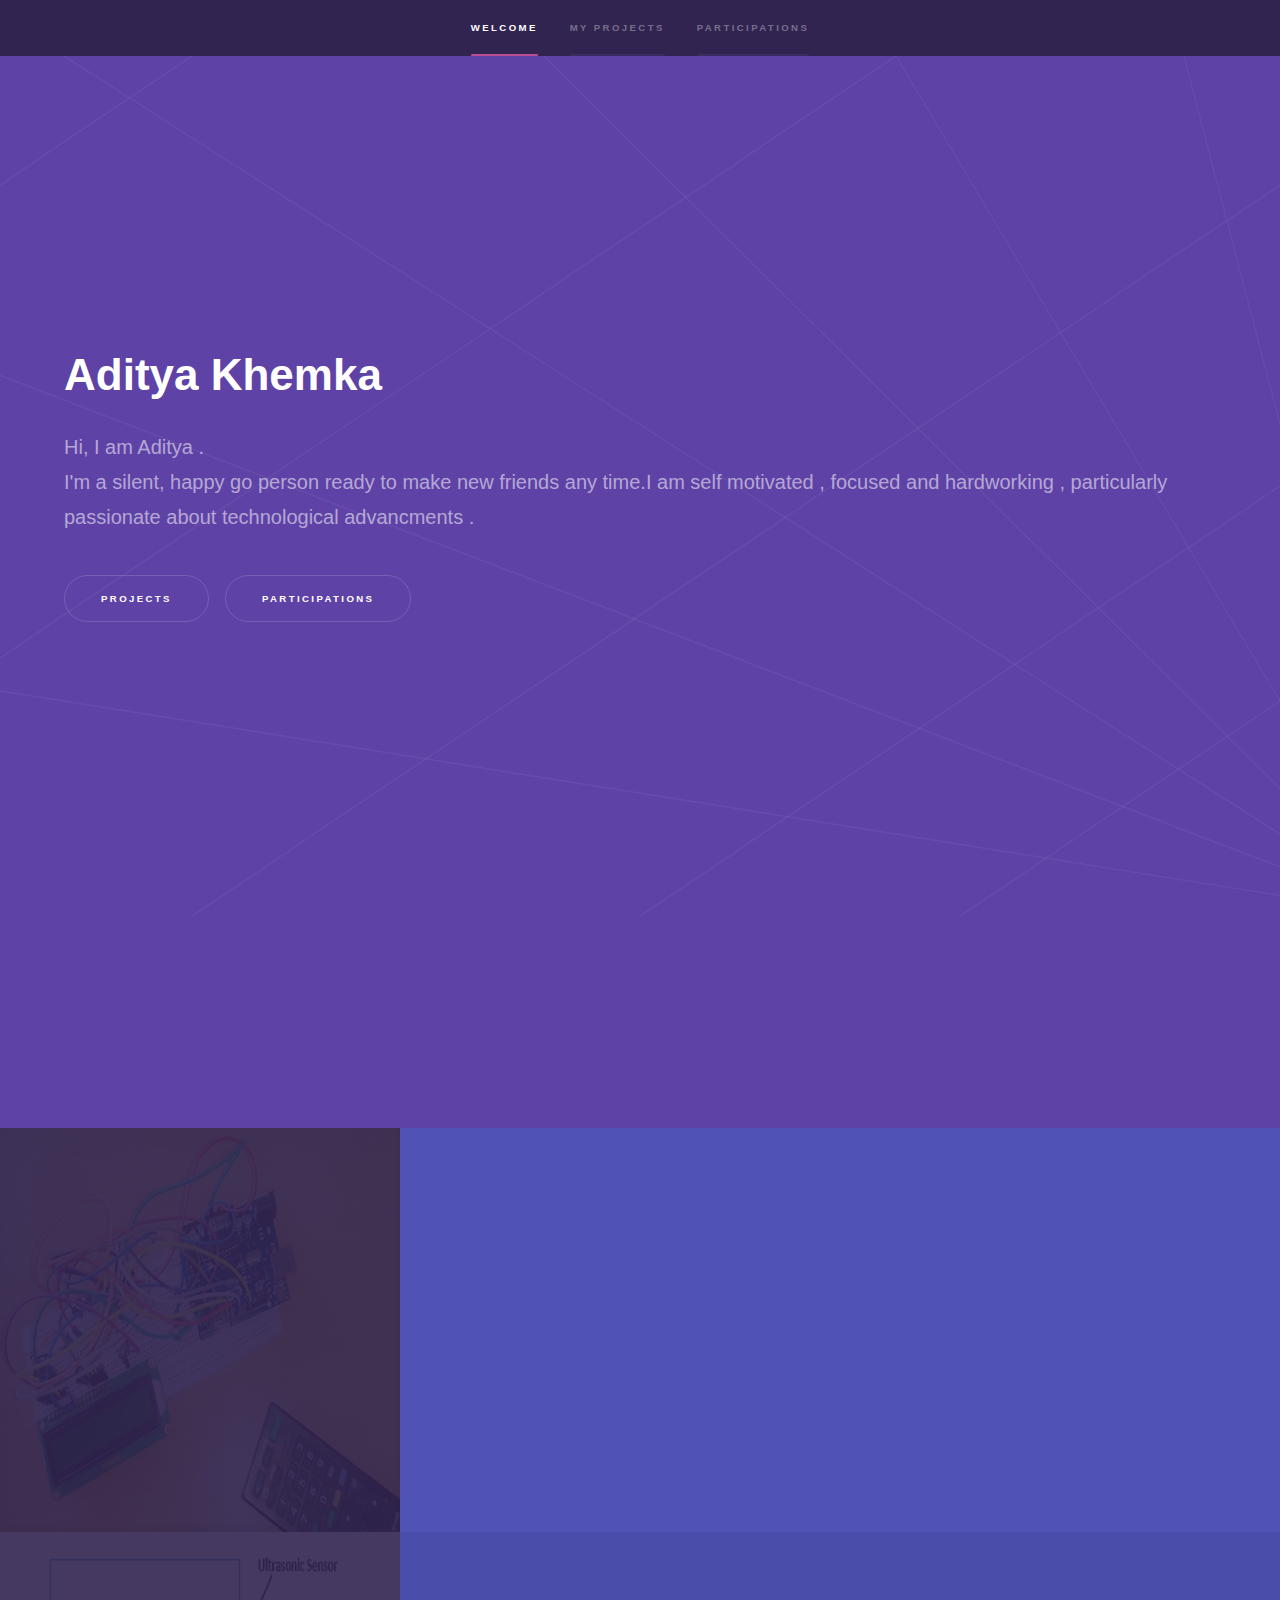
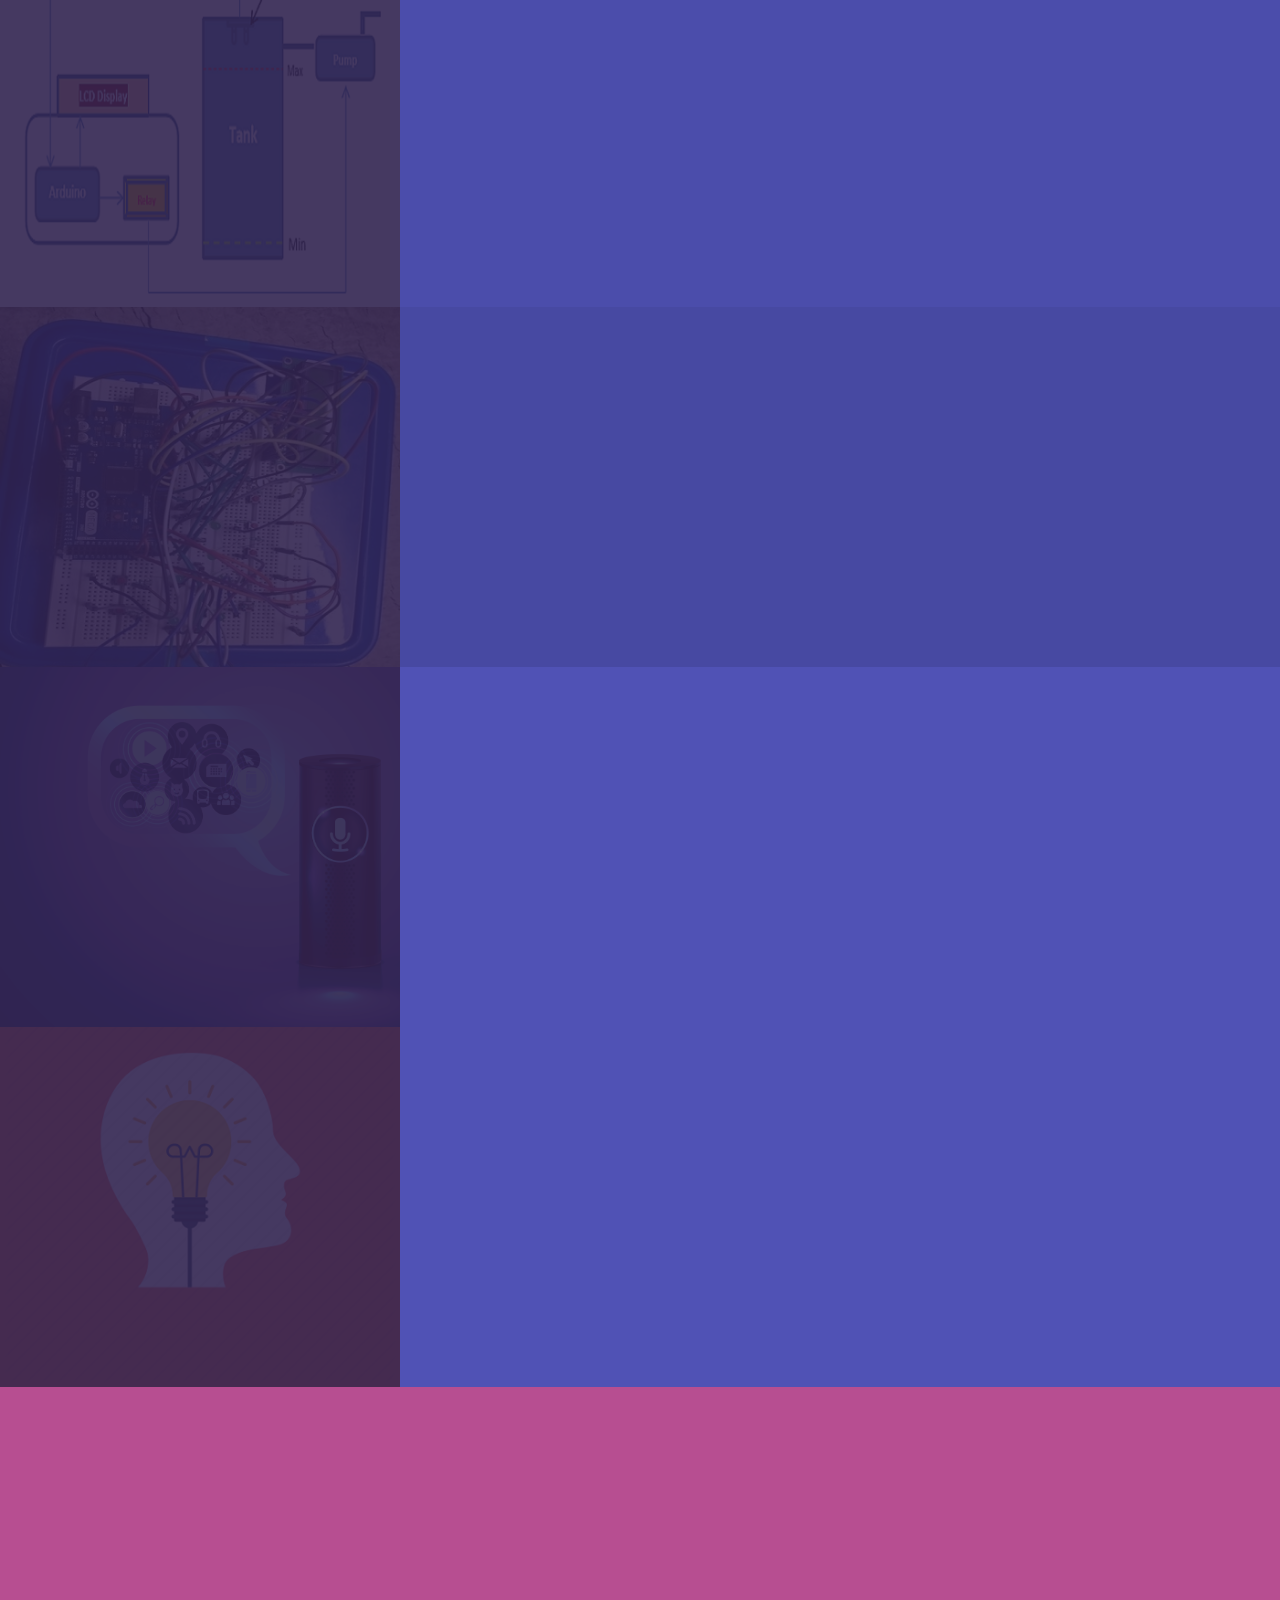
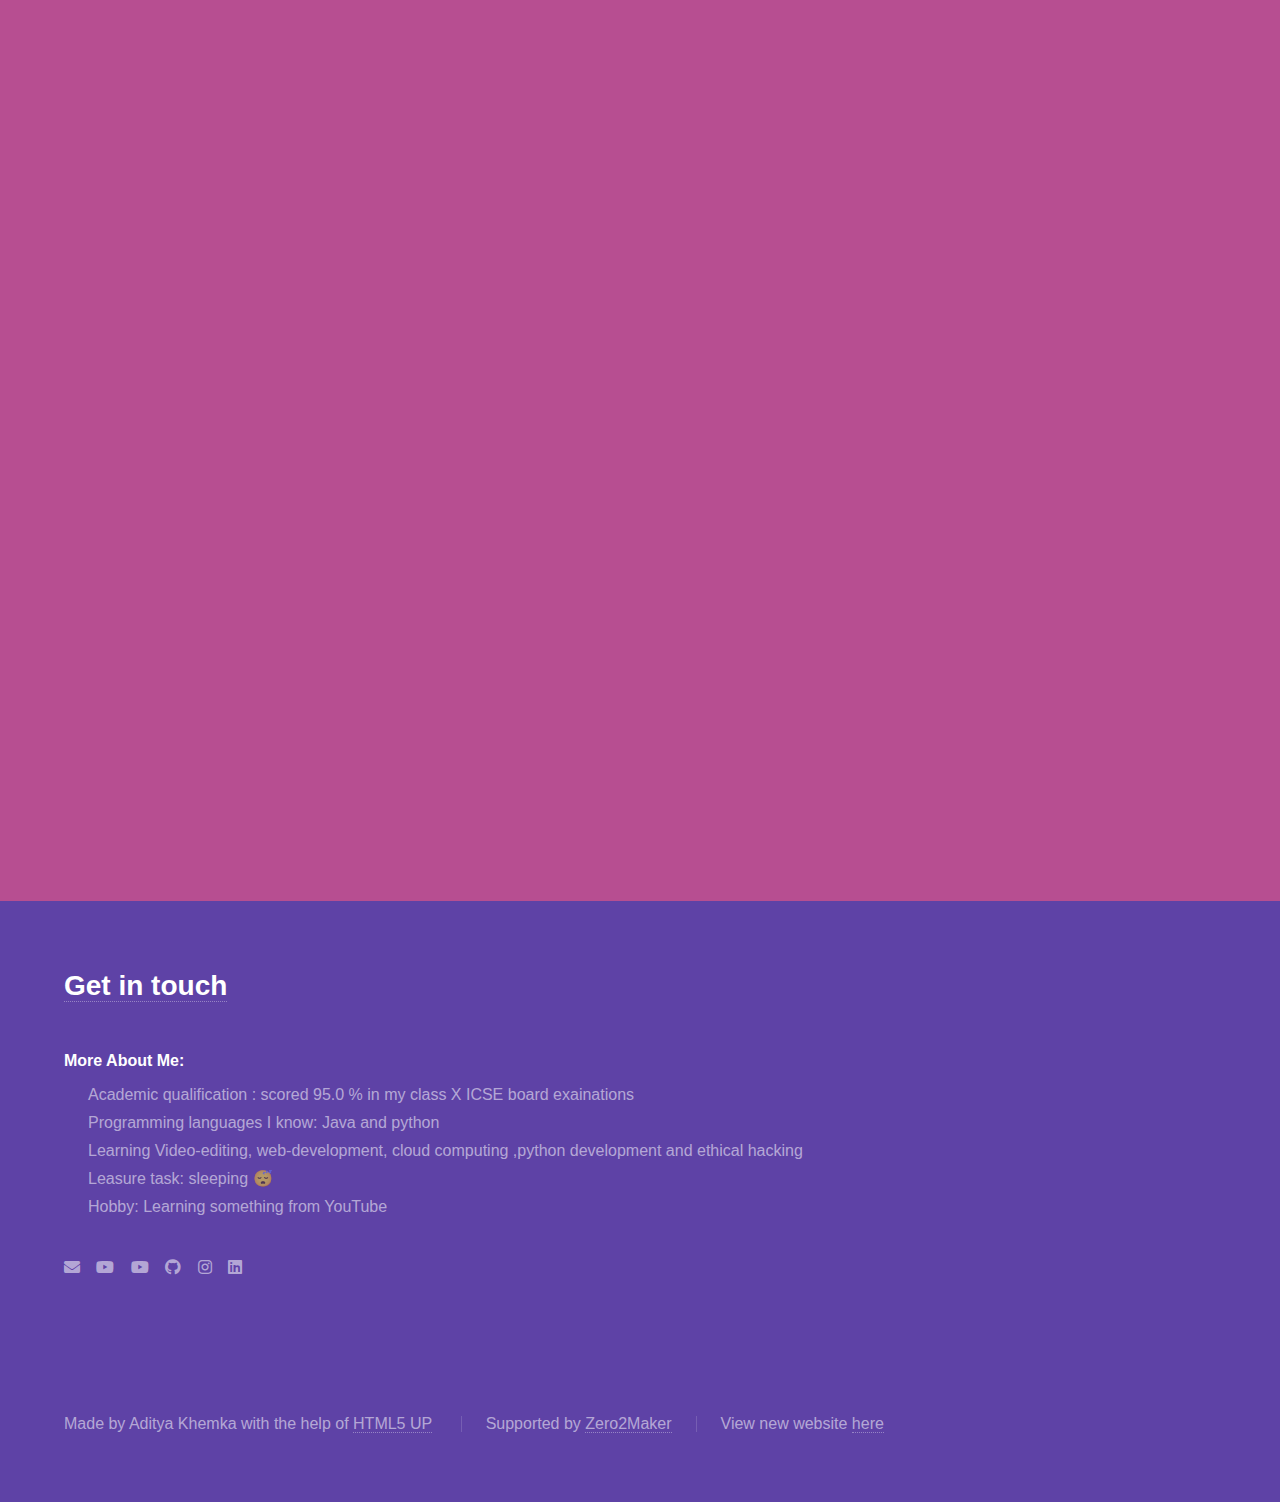
==== index.html @ 5fa05165 "New Website (1/2)" ====
<!DOCTYPE html>
<html lang=en>
	<head>
		<title>Aditya Khemka</title>
		<meta charset="utf-8" />
		<meta name="viewport" content="width=device-width, initial-scale=1, user-scalable=no" />
		<link rel="stylesheet" href="assets/css/main.css" />
		<noscript><link rel="stylesheet" href="assets/css/noscript.css" /></noscript>
		
		<!-- Google Tag Manager -->
		<script>(function(w,d,s,l,i){w[l]=w[l]||[];w[l].push({'gtm.start':
			new Date().getTime(),event:'gtm.js'});var f=d.getElementsByTagName(s)[0],
			j=d.createElement(s),dl=l!='dataLayer'?'&l='+l:'';j.async=true;j.src=
			'https://www.googletagmanager.com/gtm.js?id='+i+dl;f.parentNode.insertBefore(j,f);
			})(window,document,'script','dataLayer','GTM-5WZL958');</script>
			<!-- End Google Tag Manager -->		
	
			<meta name="keywords" content="HTML, CSS, JavaScript, Aditya, Aditya Khemka, Khemka, D.B.M.S. Englishn School, Answering Door Bell, Water overflow detector, Electronic voting machine, DBMS, dbms english school, jamshedpur, projects, arduino,Keyword,vi deo,doors,water tank,water pump,detectors,new top,all in one,water can,arduino project,project iot,motor pump,learning java,electronic projects,electronic machine,bell door,evm machine,boot camps,github projects,water tank alarm,smart water,voting machine,1 more,à¤ªà¥à¤°à¥‹à¤œà¥‡à¤•à¥à¤Ÿà¤°,and online,how make water pump,water alarm,water sensor,electronic voting machine,over head tank,machine water pump,over head water tank,Ù‹Ø§,water overflow alarm,water can pump,national olympiad,maths competition,water detector,ios phone,learn java programming,learn video editing,school competition,competition for students,best water tank,inter school competition,learn programming languages,my school drawing competition,e voting,can water,online competition for students,e voting card,science competitions,current topics for drawing competition,best water,international competitions,water alarm project,water overflow,topics for drawing competition for primary students,water tank alarm price,water pump project,arduino best projects,election machine,water detector sensor,pump for water tank,school students projects,different competitions for school students,water level alarm,water level indicator with alarm,electronic voting,water tank overflow,can of water,competitions for college students,school competitions list,iot best projects,water tank full alarm,water tank alarm system,water detector machine,competitions for school students,online competitions for school students,electronic voting machine project,school competition ideas,drawing competition topics for college students,learn editing,making a water pump,election voting machine,competitions near me,project programming,college competitions,water alarm system,water tank bell,topics for drawing competition in school,under water pump,door making,competitions for middle school students,list of competitions for college students,water tank overflow wireless alarm,detector device,water alarm price,water pump for water can,learn java language,how to make water tank,competition in education,buy a water tank,global competitions for students,free competition,list of competitions for school students,tank overflow,hobby projects,study java,arduino cool projects,national water tank,list of competitions for primary classes,which water tank is best,primary school competition ideas,water indicator alarm,contest for students,Ù‹Ù‰,upcoming competitions,project prototype,arduino for windows 10,water tank alarm bell,water tank machine,about water pump,school level competitions,overflow piping,water tank installations,competitions in delhi,water sensor alarm,overflow tank,flood alarm,electronic voting system,inter school competition ideas,smart water pump,electronic voting machine video,which water pump is best,b school competitions,water to go,smart water tank,competitions for high school students,competition to win money,water leak detector sensor,tank of water,drawing competition for college students,inter school competition events,innovation in schools,water tank project,science competitions for college students,technical competitions for engineering students,technology competitions,essay writing competition for college students,tech competitions,tank overflow valve,pump water pump,java learning projects,competition 2016,international competitions for high school students,smart tank,wireless water alarm,little water pump,under the door,international competitions for school students,online science competitions,a water tank,iot water,electronic ballot,school contests,school level projects,water device,smart geyser price,water pump under water,smart water monitoring system,flood alarm system,drawing competition topics for school students,low water level alarm,science competitions for high school students,high school competitions,water tank level alarm,cash prize competitions for students,water pump alarm,smart water flow meter,essay competitions for college students,upcoming competitions for students,electronic voting machine working,science competitions for elementary students,water level alarm project,water tank overflow problems,video editing competition,international competitions for college students,international competition for students,water sensor for water tank,water leak alarm,smart water sensor,water pump for water tank,another a,water detector alarm,writing contests for middle school students,coolant overflow,smart water monitor,water level alarm sensor,Ð´Ð²ÐµÑ€Ñ‹,water level alarm system,vote counting machine,overflow coolant tank,water tank overflow cut off,a water pump,radiator water tank,à¤¨à¥à¤¦à¥à¤¤à¥à¤µ,coolant overflow reservoir,water pump manually operated,water tank low level alarm,smart detector,engineering competitions for college students,school art competition,digital voting system,high school science competitions,primary school competitions,pump device,simple water alarm,any competition for school students,electronic election,the arduino,competitions for students in bangalore,voting machine manufacturers,wireless water level alarm,online competitions for high school students,competitions to win a phone,what is electronic voting,radiator overflow tank,Ð½Ð°ÑÐ¾Ñ Ð´Ð»Ñ Ð²Ð¾Ð´Ñ‹,high water alarm,watchdog water alarm,basement water alarm,kapi zili,water heater alarm,water alarm wifi,sump pump alarms,smart water detector,leak alarm,writing contests for high school students,radiator reserve tank,honeywell water leak alarm,moisture sensor alarm,wireless water leak detector,the watchdog water alarm,smart water alarm,essay contests for high school students,hot water heater alarm,honeywell water alarm,poetry contests for high school students,basement water sensor,water heater leak alarm,radiator overflow,water alert sensor,first alert water alarm,watchdog alarm,basement flood alarm,iot water sensor,overflow cap,water heater overflow,sump pump high water alarm,photography contests for high school students,water tank overflow alarm device,water bug alarm,high school writing contests,water overflow alarm system,writing contests for middle school students 2016,radiator overflow cap,sump pump water alarm,radiator overflow tank cap,coolant overflow tank cap,wireless sump pump alarm,antifreeze overflow tank,will iot,high water level alarm,overflow bottle for radiator,water leak sensor alarm,competitions for students 2016,low water alarm,wireless water detector,battery operated water alarm,middle school writing contests,overflow pump,high school essay contests,cellular water alarm,basement water detector,contests for high school students,pressurized coolant reservoir,hot water tank overflow,high school art competitions,level alarm,basement watchdog alarm,electronic voting machine manufacturers,basement water alarm wifi,yoyo tanks,all in one 17,water tank overflow alarm system,moisture detector alarm,science competitions for middle school students,water leak alarm system,water alarm water leak sensor,coolant overflow cap,water alert system,sump pump water sensor,radiator overflow reservoir,may in the,making your will,voting machine companies,water flood alarm,sump pump water level alarm,online competitions for students 2016,water sensor alarm wireless,competitions for primary school children,hot water tank alarm,low water alarm sensor,tankworld tanks,essay competitions for high school students,be water pump,enter contests to win money,smart moisture sensor,radiator coolant overflow tank,middle school contests,school competitions 2016,arduino water detector,smart water by the gallon,water sensors alarm for basements,early childhood education schools near me,creative writing contests for high school students,water detector switch,leak alarm system,best water alarm,early childhood schools,water leak alarm wireless,flood alarm wifi,high school contests,competitions in chennai 2016,water tank full alarm system,overflow sump,now competitions,water tank level indicator with alarm,bilge water alarm,overflow reservoir tank,water heater sensor alarm,the water pump,writing competitions for middle school students,voting machines 2016,watchdog water detector,car radiator overflow tank,honeywell water sensor alarm,water flood alarm detector,electronic polling devices,computerized voting system,all on in one,scholarship competitions for high school students,best water leak alarm,scholarship contests for high school students,photography competitions for high school students,sump water alarm,inter school competition 2016,voting electronically,science competitions for middle school,competitions for kids in school,smart water machine,water alarm for water heater,bushmans tank,small coolant overflow tank,antifreeze overflow,voting device,new all in one,contests for middle school students,wireless water alarms for basements,water level indicator and alarm system,car overflow tank,water watchdog,creative writing competitions for high school students,water pump can,high water alarm system,battery operated water leak detector,high school essay competitions,middle school competitions,small all in one,hot water alarm,list of inter school competitions,buy water level indicator with alarm,electronic voting devices,international writing competitions for high school students,competition in chennai 2016,science contests for high school students,hot water overflow,in water pump,electronic balloting system,pressurized radiator overflow tank,boiling water pump,wireless water alarm system,australian writing competitions for high school students,creative writing contests for middle school students,essay writing contests for high school students,engineering competitions for high school students,water overflow sensor alarm,water activated alarm,where can i get water,watchdog water sensor,Ø«Ø«Ø«ÙŠ,engine coolant overflow tank,high school art contest,sequoia voting systems,detector water,web developer schools near me,boon a part,bell answering machine,stem competitions for high school students,water sensor alarm project,enter competitions online for free,on apart,coolant reservoir overflow hose,stem competitions for middle school students,art competition ideas for schools,best competitions to win money,business competitions for high school students,battery powered water alarm,academic competitions for elementary students,engine coolant overflow,various competitions for school students,radiator water container,middle school essay contest,header tank overflow,fashion design competition for high school students,radiator reserve,which states use electronic voting machines,voters counting machine,essay writing competitions for high school students,flood water alarm,water pump water,smartwater wireless tank level system,coolant overflow reservoir cap,water sensor and alarm,electronic voting booth,primary school art competitions,water level sensor alarm system,fun competitions for high school students,water pump in water,vidÃ©o Ã©ditor,fashion design contest for high school students,drain pan alarm,electronic polling system,science competitions for primary schools,international essay writing competitions for high school students,art competitions for high school students 2016,writing contests for high school students 2016,essay contests for high school students 2016,hot water heater leak alarm,essay writing competition 2016 for college students,basement watchdog water alarm,technical competitions for engineering students 2016,magazine competitions 2016,all in one opinie,high school art competitions 2016,sump pump alert,international competitions for high school students 2016,basement flood sensor,essay contests for middle school students,wireless water detector alarm,contests for middle school students 2016,poetry contests for high school students 2016,high school essay contests 2016,competition to win a house 2016,writing contests for middle school students 2017,primary school competitions 2016,basement watchdog water sensor and alarm,school art competitions 2016,poetry contests for middle school students 2016,hot water heater alarm system,wet basement alarm,contests for high school students 2016,basement moisture alarm,essay contests for middle school students 2016,inter school swimming competition 2016,competitions for high school students 2016,competitions for schools to enter,water heater drain pan alarm,enter money competitions,basement flood detector,cistern water level alarm,international competitions for students 2016,writing contests for high school students 2017,essay competitions for college students 2016,where can i get a bell,art competitions for high school students 2017,competitions for college students 2016,primary school art competitions 2016,first alert wa100 water alarm,high school contests 2016,art competitions for schools 2017,writing contests 2016 middle school,machine a th,boat water alarm,high school competitions 2016,hot water tank leak alarm,writing competitions for middle school students 2016,writing contest for high school students 2016,home flood alarm,watchdog leak detector ,Delhi , New Delhi , Kolkata , innovation , gadgets , awards , Ideate for India , IFI , MTFIG , MTFIG finalists , Make tomorow for innovation generation ">
			<meta name="description" content="Portfolio website for Aditya Khemka (DBMS English School , Jamshedpur)">
			<meta name="author" content="Aditya Khemka">
			<meta name="google-site-verification" content="fOUJAi31Ok0fhrPuRI3lgLGNwlaPP18wHt6YbJBAaRs" />
	
			<!-- Global site tag (gtag.js) - Google Analytics -->
			<script async src="https://www.googletagmanager.com/gtag/js?id=UA-169061696-2"></script>
			<script>
				window.dataLayer = window.dataLayer || [];
				function gtag(){dataLayer.push(arguments);}
				gtag('js', new Date());
	
				gtag('config', 'UA-169061696-2');
			</script>
			<script data-ad-client="ca-pub-7127955570935637" async src="https://pagead2.googlesyndication.com/pagead/js/adsbygoogle.js"></script>
	
	</head>
	<body class="is-preload">

		<!-- Sidebar -->
			<section id="sidebar">
				<div class="inner">
					<nav>
						<ul>
							<li><a href="#intro">Welcome</a></li>
							<li><a href="#four">My projects</a></li>
							<li><a href="#two">Participations </a></li>						
						</ul>
					</nav>
				</div>
			</section>

		<!-- Wrapper -->
			<div id="wrapper">

				<!-- Intro -->
					<section id="intro" class="wrapper style1 fullscreen fade-up">
						<div class="inner">
							<h1>Aditya Khemka</h1>
							<p>
								Hi, I am Aditya . 
								<br>
								I'm a silent, happy go person ready to make new friends any time.I am self motivated , focused and hardworking , particularly passionate about technological advancments .  
							</p>
							<ul class="actions">
								<li><a href="#four" class="button scrolly">Projects</a></li>
								<br><br><p>  </p>
								<li><a href="#two" class="button scrolly">Participations</a></li>
							</ul>
						</div>
					</section>

					<!-- One -->
					<section id="four" class="wrapper style1 fade-up">
						<div class="inner">
							<h2>Some of my interesting projects</h2>
							<p>Listed below are some of my interesting projects. All of them aim to solve some problem in our society and are at a 'proof of concept' or protype level. </p>	
						</div>
					</section>
					<section id="one" class="wrapper style2 spotlights">
						<section>
							<a href="astral\ADB.html" class="image"><img src="images/ADB.jpg" alt="" data-position="center center" /></a>
							<div class="content">
								<div class="inner">
									<h2>Answering Door Bell</h2>
									<p>One of my best projects, the Answering Door Bell was initiated by the chairperson of our school. Though first prototype was made by our ATL incharge, Mr. Hirak Biswas, I am taking the project further. This simple device displays a message to the guest on your behalf if you are busy at that moment.
									This project was showcased at the Make Tomorrow For Innovation Generation (MTFIG) National Showcase, New Delhi (2018)  </p>
									<ul class="actions">
										<li><a href="astral\ADB.html" class="button">Learn more</a></li>
									</ul>
								</div>
							</div>
						</section>
						<section>
							<a href="astral\WOD.html" class="image"><img src="images/WOD.png" alt="" data-position="top center" /></a>
							<div class="content">
								<div class="inner">
									<h2>Water Overflow Detector / Smart Water Tank</h2>
									<p>This was my one of very first project made with an arduino and solves a very common problem of our society- shortage of water. The device can be installed on any overhead tank and then you don't have to manually operate the water pump. The device will do it for you, withou even a drop of water being wasted.</p>
									<ul class="actions">
										<li><a href="astral\WOD.html" class="button">Learn more</a></li>
									</ul>
								</div>
							</div>
						</section>
						<section>
							<a href="astral\EVM.html" class="image"><img src="images/EVM.jpg" alt="" data-position="25% 25%" /></a>
							<div class="content">
								<div class="inner">
									<h2>Electronic Voting Machine</h2>
									<p>This was just an hobby project completed on 19 May 2019 (the last voting day of the 17<sup>th</sup> Lok Sabha Elections), as a small honour to the most crucial aspect of the world's largest democracy.</p>
									<ul class="actions">
										<li><a href="astral\EVM.html" class="button">Learn more</a></li>
									</ul>
								</div>
							</div>
						</section>


						<section>
							<a href="astral\andro.html" class="image"><img src="images/andro.png" alt="" data-position="25% 25%" /></a>
							<div class="content">
								<div class="inner">
									<h2>Virtual Assistant</h2>
									<p>AI Enabled Voice and Text based ‘Andro’ is a smart virtual assistant built to perform daily tasks on a machine more easily. It is built keeping in mind the usage by less techy people.</p>
									<ul class="actions">
										<li><a href="astral\andro.html" class="button">Learn more</a></li>
									</ul>
								</div>
							</div>
						</section>


						<section>
							<a href="others.html" class="image"><img src="images/others.png" alt="" data-position="bottom center" /></a>
							<div class="content">
								<div class="inner">
									<h2>Some Other Projects</h2>
									<p>Check out some of my other intersting projects.</p>
									<ul class="actions">
										<li><a href="others.html" class="button">Learn more</a></li>
									</ul>
								</div>
							</div>
						</section>
					</section>
					<!-- Two -->
					<section id="two" class="wrapper style3 fade-up">
						<div class="inner">
							<h2>Some of my Participations</h2>
							<p>I had an opportunity to participate in various district ,state and national level competitions as well as a few bootcamps . Some of them are listed below</p>
							<div class="features">
								<section>
									<span class="icon solid major fa-gem"></span>
									<h3>Make Tomorrow For Innovation Generation</h3>
								<p>Make Tomorrow For Innovation Generation (MTFIG) was the most prestigious competition I've ever attended. It was a three day workshop-cum-showcase held at New Delhi where top 50 participants from all over India competed to win a chance to participate in Maker Faire, San Mateo, USA.</p>	
								</section>
								<section>
									<span class="icon solid major fa-gem"></span>
									<h3>Ideate for India</h3>
									<p>Ideate For India (IFI) was another such challenge organisied by the Department of Information and Technology in collaboration with Intel. I had a chance to participate in its workshop held at Kolkata and was one of the ten represenatatives from Jharkhand.  </p>
								</section>
								<section>
									<span class="icon solid major fa-gem"></span>
									<h3>National Creativity Olympiad</h3>
								<p>I have participated in the National Creativity Olympiad twice (2017 and 2018). In 2017 our school was decleared the overall runner-up, leaving behind more than twenty other participating schools.</p>	
								</section>
								<section>
									<span class="icon solid major fa-gem"></span>
									<h3>Vackathon</h3>
									<p>Vackathon was organised by Isreal's ministry of Education and hosted 100 students  each from India , Isreal and China . The organisers had made teams of 7-10 students and our team - 3 Indians and 4 Isralis - stood third leaving 30 teams behind  </p>
								</section>
								<section>
									<span class="icon solid major fa-gem"></span>
									<h3>ATAL innovation Mission (AIM)</h3>
								<p>Atla Innovation Mission is a prestigious all India competition organised y the NII aayog every year. In the 2020-21 session , I was one of the top 300 finalists and had a chance to attend the student entrupeurship programme organised in colllaboration with Adobe</p>	
								</section>
								<section>
									<span class="icon solid major fa-gem"></span>
									<h3>Others</h3>
									<p>I have also participated in some other state level and online competitions and hackathons such as IIT Guwhati's robozest , Steel City Hacks and many interschool fests such as Leozara by Rajendra Vidhyalaya and Azionare by Loyola School </p>
								</section>
							</div>
						</div>
					</section>
				
				<!-- Three -->
					<section id="three" class="wrapper style1 fade-up" height 200px;>
						<div class="inner">
							<h2><a href="ID card\index.html"> Get in touch</a></h2>
							<footer><br>
								<h4>More About Me:</h4>
								<ul style="list-style-type:none;">
								<li>Academic qualification : scored 95.0 % in my class X ICSE board exainations &nbsp;</li>
								<li>Programming languages I know: Java and python &nbsp;</li>
								<li>Learning Video-editing, web-development, cloud computing ,python development and ethical hacking &nbsp;</li>
								<li>Leasure task: sleeping <span>&#128564;</span> &nbsp;</li>
								<li>Hobby: Learning something from YouTube &nbsp;</li>
							</ul>
								<ul class="icons">
									<!-- <li><a href="#" class="fas fa-download"></a></li> -->
									<!-- <li><a href="#" class="fas fa-cloud-download-alt"></a></li> -->
								<li><a href="mailto:khemkaaditya48@gmail.com" target=_blank class="icon solid fa-envelope"><span class="label">Email</span></a></li>								
								<li><a href="https://www.youtube.com/channel/UCX5pbXWobBD_aVyIDvFutRg" target=_blank  class="icon brands fa-youtube"><span class="label">YouTube</span></a></li>
								<li><a href="https://www.youtube.com/channel/UCmuoIHiqjK3WCV0EoPY7lWA" target=_blank  class="icon brands fa-youtube"><span class="label">YouTube</span></a></li>
								<li><a href="https://github.com/Aditya-Khemka/"  target=_blank class="icon brands fa-github"><span class="label">Github</span></a></li>
								<li><a href="https://www.instagram.com/adityakhemka_0905/"  target=_blank class="icon brands fa-instagram"><span class="label">Instagram</span></a></li>
								<li><a href="https://in.linkedin.com/in/adityakhemka0905"  target=_blank class="icon brands fa-linkedin"><span class="label">linkedin</span></a></li>
								</ul>
						</div>
						<div class="inner">
							<ul class="menu">
								<li>Made by Aditya Khemka with the help of <a href="http://html5up.net" target="_blank">HTML5 UP</a></li> <li>Supported by <a href="http://techtop.org/zero2maker-boot-camp-on-web-development/" target="_blank" >Zero2Maker</a></li><li>View new website <a href="http://aditya-khemka.github.io" target="_blank" >here</a></li>
							</ul>
						</div>
					</section>
				</footer>
			</div>



		<!-- Scripts -->
			<script src="assets/js/jquery.min.js"></script>
			<script src="assets/js/jquery.scrollex.min.js"></script>
			<script src="assets/js/jquery.scrolly.min.js"></script>
			<script src="assets/js/browser.min.js"></script>
			<script src="assets/js/breakpoints.min.js"></script>
			<script src="assets/js/util.js"></script>
			<script src="assets/js/main.js"></script>

			<!-- Google Tag Manager (noscript) -->
			<noscript><iframe src="https://www.googletagmanager.com/ns.html?id=GTM-5WZL958"
				height="0" width="0" style="display:none;visibility:hidden"></iframe></noscript>
				<!-- End Google Tag Manager (noscript) -->	
	</body>
</html>
---- assets/css/main.css ----
@import url(fontawesome-all.min.css);

/*
	Hyperspace by HTML5 UP
	html5up.net | @ajlkn
	Free for personal and commercial use under the CCA 3.0 license (html5up.net/license)
*/

html, body, div, span, applet, object,
iframe, h1, h2, h3, h4, h5, h6, p, blockquote,
pre, a, abbr, acronym, address, big, cite,
code, del, dfn, em, img, ins, kbd, q, s, samp,
small, strike, strong, sub, sup, tt, var, b,
u, i, center, dl, dt, dd, ol, ul, li, fieldset,
form, label, legend, table, caption, tbody,
tfoot, thead, tr, th, td, article, aside,
canvas, details, embed, figure, figcaption,
footer, header, hgroup, menu, nav, output, ruby,
section, summary, time, mark, audio, video {
	margin: 0;
	padding: 0;
	border: 0;
	font-size: 100%;
	font: inherit;
	vertical-align: baseline;}

article, aside, details, figcaption, figure,
footer, header, hgroup, menu, nav, section {
	display: block;}

body {
	line-height: 1;
}

ol, ul {
	list-style: none;
}

blockquote, q {
	quotes: none;
}

	blockquote:before, blockquote:after, q:before, q:after {
		content: '';
		content: none;
	}

table {
	border-collapse: collapse;
	border-spacing: 0;
}

body {
	-webkit-text-size-adjust: none;
}

mark {
	background-color: transparent;
	color: inherit;
}

input::-moz-focus-inner {
	border: 0;
	padding: 0;
}

input, select, textarea {
	-moz-appearance: none;
	-webkit-appearance: none;
	-ms-appearance: none;
	appearance: none;
}

/* Basic */

	@-ms-viewport {
		width: device-width;
	}

	body {
		-ms-overflow-style: scrollbar;
	}

	@media screen and (max-width: 480px) {

		html, body {
			min-width: 320px;
		}

	}

	html {
		box-sizing: border-box;
	}

	*, *:before, *:after {
		box-sizing: inherit;
	}

	body {
		background: #312450;
	}

		body.is-preload *, body.is-preload *:before, body.is-preload *:after {
			-moz-animation: none !important;
			-webkit-animation: none !important;
			-ms-animation: none !important;
			animation: none !important;
			-moz-transition: none !important;
			-webkit-transition: none !important;
			-ms-transition: none !important;
			transition: none !important;
		}

/* Type */

	body, input, select, textarea {
		color: rgba(255, 255, 255, 0.55);
		font-family: Arial, Helvetica, sans-serif;
		font-size: 16.5pt;
		font-weight: normal;
		line-height: 1.75;
	}

		@media screen and (max-width: 1680px) {

			body, input, select, textarea {
				font-size: 13pt;
			}

		}

		@media screen and (max-width: 1280px) {

			body, input, select, textarea {
				font-size: 12pt;
			}

		}

		@media screen and (max-width: 360px) {

			body, input, select, textarea {
				font-size: 11pt;
			}

		}

	a {
		-moz-transition: color 0.2s ease, border-bottom-color 0.2s ease;
		-webkit-transition: color 0.2s ease, border-bottom-color 0.2s ease;
		-ms-transition: color 0.2s ease, border-bottom-color 0.2s ease;
		transition: color 0.2s ease, border-bottom-color 0.2s ease;
		border-bottom: dotted 1px rgba(255, 255, 255, 0.35);
		color: inherit;
		text-decoration: none;
	}

		a:hover {
			border-bottom-color: transparent;
			color: #ffffff;
		}

	strong, b {
		color: #ffffff;
		font-weight: bold;
	}

	em, i {
		font-style: italic;
	}

	p {
		margin: 0 0 2em 0;
	}

	h1, h2, h3, h4, h5, h6 {
		color: #ffffff;
		font-weight: bold;
		line-height: 1.5;
		margin: 0 0 0.5em 0;
	}

		h1 a, h2 a, h3 a, h4 a, h5 a, h6 a {
			color: inherit;
			text-decoration: none;
		}

	h1 {
		font-size: 2.75em;
	}

		h1.major {
			margin: 0 0 1.3em 0;
			position: relative;
			padding-bottom: 0.35em;
		}

			h1.major:after {
				background-image: -moz-linear-gradient(to right, #5e42a6, #b74e91);
				background-image: -webkit-linear-gradient(to right, #5e42a6, #b74e91);
				background-image: -ms-linear-gradient(to right, #5e42a6, #b74e91);
				background-image: linear-gradient(to right, #5e42a6, #b74e91);
				-moz-transition: max-width 0.2s ease;
				-webkit-transition: max-width 0.2s ease;
				-ms-transition: max-width 0.2s ease;
				transition: max-width 0.2s ease;
				border-radius: 0.2em;
				bottom: 0;
				content: '';
				height: 0.05em;
				position: absolute;
				right: 0;
				width: 100%;
			}

	h2 {
		font-size: 1.75em;
	}

	h3 {
		font-size: 1.1em;
	}

	h4 {
		font-size: 1em;
	}

	h5 {
		font-size: 0.8em;
	}

	h6 {
		font-size: 0.6em;
	}

	@media screen and (max-width: 736px) {

		h1 {
			font-size: 2em;
		}

		h2 {
			font-size: 1.25em;
		}

		h3 {
			font-size: 1em;
		}

		h4 {
			font-size: 0.8em;
		}

		h5 {
			font-size: 0.6em;
		}

		h6 {
			font-size: 0.6em;
		}

	}

	sub {
		font-size: 0.8em;
		position: relative;
		top: 0.5em;
	}

	sup {
		font-size: 0.8em;
		position: relative;
		top: -0.5em;
	}

	blockquote {
		border-left: solid 4px rgba(255, 255, 255, 0.15);
		font-style: italic;
		margin: 0 0 2em 0;
		padding: 0.5em 0 0.5em 2em;
	}

	code {
		background: rgba(255, 255, 255, 0.05);
		border-radius: 0.25em;
		border: solid 1px rgba(255, 255, 255, 0.15);
		font-family: "Courier New", monospace;
		font-size: 0.9em;
		margin: 0 0.25em;
		padding: 0.25em 0.65em;
	}

	pre {
		-webkit-overflow-scrolling: touch;
		font-family: "Courier New", monospace;
		font-size: 0.9em;
		margin: 0 0 2em 0;
	}

		pre code {
			display: block;
			line-height: 1.75em;
			padding: 1em 1.5em;
			overflow-x: auto;
		}

	hr {
		border: 0;
		border-bottom: solid 1px rgba(255, 255, 255, 0.15);
		margin: 2em 0;
	}

		hr.major {
			margin: 3em 0;
		}

	.align-left {
		text-align: left;
	}

	.align-center {
		text-align: center;
	}

	.align-right {
		text-align: right;
	}

/* Row */

	.row {
		display: flex;
		flex-wrap: wrap;
		box-sizing: border-box;
		align-items: stretch;
	}

		.row > * {
			box-sizing: border-box;
		}

		.row.gtr-uniform > * > :last-child {
			margin-bottom: 0;
		}

		.row.aln-left {
			justify-content: flex-start;
		}

		.row.aln-center {
			justify-content: center;
		}

		.row.aln-right {
			justify-content: flex-end;
		}

		.row.aln-top {
			align-items: flex-start;
		}

		.row.aln-middle {
			align-items: center;
		}

		.row.aln-bottom {
			align-items: flex-end;
		}

		.row > .imp {
			order: -1;
		}

		.row > .col-1 {
			width: 8.33333%;
		}

		.row > .off-1 {
			margin-left: 8.33333%;
		}

		.row > .col-2 {
			width: 16.66667%;
		}

		.row > .off-2 {
			margin-left: 16.66667%;
		}

		.row > .col-3 {
			width: 25%;
		}

		.row > .off-3 {
			margin-left: 25%;
		}

		.row > .col-4 {
			width: 33.33333%;
		}

		.row > .off-4 {
			margin-left: 33.33333%;
		}

		.row > .col-5 {
			width: 41.66667%;
		}

		.row > .off-5 {
			margin-left: 41.66667%;
		}

		.row > .col-6 {
			width: 50%;
		}

		.row > .off-6 {
			margin-left: 50%;
		}

		.row > .col-7 {
			width: 58.33333%;
		}

		.row > .off-7 {
			margin-left: 58.33333%;
		}

		.row > .col-8 {
			width: 66.66667%;
		}

		.row > .off-8 {
			margin-left: 66.66667%;
		}

		.row > .col-9 {
			width: 75%;
		}

		.row > .off-9 {
			margin-left: 75%;
		}

		.row > .col-10 {
			width: 83.33333%;
		}

		.row > .off-10 {
			margin-left: 83.33333%;
		}

		.row > .col-11 {
			width: 91.66667%;
		}

		.row > .off-11 {
			margin-left: 91.66667%;
		}

		.row > .col-12 {
			width: 100%;
		}

		.row > .off-12 {
			margin-left: 100%;
		}

		.row.gtr-0 {
			margin-top: 0;
			margin-left: 0em;
		}

			.row.gtr-0 > * {
				padding: 0 0 0 0em;
			}

			.row.gtr-0.gtr-uniform {
				margin-top: 0em;
			}

				.row.gtr-0.gtr-uniform > * {
					padding-top: 0em;
				}

		.row.gtr-25 {
			margin-top: 0;
			margin-left: -0.375em;
		}

			.row.gtr-25 > * {
				padding: 0 0 0 0.375em;
			}

			.row.gtr-25.gtr-uniform {
				margin-top: -0.375em;
			}

				.row.gtr-25.gtr-uniform > * {
					padding-top: 0.375em;
				}

		.row.gtr-50 {
			margin-top: 0;
			margin-left: -0.75em;
		}

			.row.gtr-50 > * {
				padding: 0 0 0 0.75em;
			}

			.row.gtr-50.gtr-uniform {
				margin-top: -0.75em;
			}

				.row.gtr-50.gtr-uniform > * {
					padding-top: 0.75em;
				}

		.row {
			margin-top: 0;
			margin-left: -1.5em;
		}

			.row > * {
				padding: 0 0 0 1.5em;
			}

			.row.gtr-uniform {
				margin-top: -1.5em;
			}

				.row.gtr-uniform > * {
					padding-top: 1.5em;
				}

		.row.gtr-150 {
			margin-top: 0;
			margin-left: -2.25em;
		}

			.row.gtr-150 > * {
				padding: 0 0 0 2.25em;
			}

			.row.gtr-150.gtr-uniform {
				margin-top: -2.25em;
			}

				.row.gtr-150.gtr-uniform > * {
					padding-top: 2.25em;
				}

		.row.gtr-200 {
			margin-top: 0;
			margin-left: -3em;
		}

			.row.gtr-200 > * {
				padding: 0 0 0 3em;
			}

			.row.gtr-200.gtr-uniform {
				margin-top: -3em;
			}

				.row.gtr-200.gtr-uniform > * {
					padding-top: 3em;
				}

		@media screen and (max-width: 1680px) {

			.row {
				display: flex;
				flex-wrap: wrap;
				box-sizing: border-box;
				align-items: stretch;
			}

				.row > * {
					box-sizing: border-box;
				}

				.row.gtr-uniform > * > :last-child {
					margin-bottom: 0;
				}

				.row.aln-left {
					justify-content: flex-start;
				}

				.row.aln-center {
					justify-content: center;
				}

				.row.aln-right {
					justify-content: flex-end;
				}

				.row.aln-top {
					align-items: flex-start;
				}

				.row.aln-middle {
					align-items: center;
				}

				.row.aln-bottom {
					align-items: flex-end;
				}

				.row > .imp-xlarge {
					order: -1;
				}

				.row > .col-1-xlarge {
					width: 8.33333%;
				}

				.row > .off-1-xlarge {
					margin-left: 8.33333%;
				}

				.row > .col-2-xlarge {
					width: 16.66667%;
				}

				.row > .off-2-xlarge {
					margin-left: 16.66667%;
				}

				.row > .col-3-xlarge {
					width: 25%;
				}

				.row > .off-3-xlarge {
					margin-left: 25%;
				}

				.row > .col-4-xlarge {
					width: 33.33333%;
				}

				.row > .off-4-xlarge {
					margin-left: 33.33333%;
				}

				.row > .col-5-xlarge {
					width: 41.66667%;
				}

				.row > .off-5-xlarge {
					margin-left: 41.66667%;
				}

				.row > .col-6-xlarge {
					width: 50%;
				}

				.row > .off-6-xlarge {
					margin-left: 50%;
				}

				.row > .col-7-xlarge {
					width: 58.33333%;
				}

				.row > .off-7-xlarge {
					margin-left: 58.33333%;
				}

				.row > .col-8-xlarge {
					width: 66.66667%;
				}

				.row > .off-8-xlarge {
					margin-left: 66.66667%;
				}

				.row > .col-9-xlarge {
					width: 75%;
				}

				.row > .off-9-xlarge {
					margin-left: 75%;
				}

				.row > .col-10-xlarge {
					width: 83.33333%;
				}

				.row > .off-10-xlarge {
					margin-left: 83.33333%;
				}

				.row > .col-11-xlarge {
					width: 91.66667%;
				}

				.row > .off-11-xlarge {
					margin-left: 91.66667%;
				}

				.row > .col-12-xlarge {
					width: 100%;
				}

				.row > .off-12-xlarge {
					margin-left: 100%;
				}

				.row.gtr-0 {
					margin-top: 0;
					margin-left: 0em;
				}

					.row.gtr-0 > * {
						padding: 0 0 0 0em;
					}

					.row.gtr-0.gtr-uniform {
						margin-top: 0em;
					}

						.row.gtr-0.gtr-uniform > * {
							padding-top: 0em;
						}

				.row.gtr-25 {
					margin-top: 0;
					margin-left: -0.375em;
				}

					.row.gtr-25 > * {
						padding: 0 0 0 0.375em;
					}

					.row.gtr-25.gtr-uniform {
						margin-top: -0.375em;
					}

						.row.gtr-25.gtr-uniform > * {
							padding-top: 0.375em;
						}

				.row.gtr-50 {
					margin-top: 0;
					margin-left: -0.75em;
				}

					.row.gtr-50 > * {
						padding: 0 0 0 0.75em;
					}

					.row.gtr-50.gtr-uniform {
						margin-top: -0.75em;
					}

						.row.gtr-50.gtr-uniform > * {
							padding-top: 0.75em;
						}

				.row {
					margin-top: 0;
					margin-left: -1.5em;
				}

					.row > * {
						padding: 0 0 0 1.5em;
					}

					.row.gtr-uniform {
						margin-top: -1.5em;
					}

						.row.gtr-uniform > * {
							padding-top: 1.5em;
						}

				.row.gtr-150 {
					margin-top: 0;
					margin-left: -2.25em;
				}

					.row.gtr-150 > * {
						padding: 0 0 0 2.25em;
					}

					.row.gtr-150.gtr-uniform {
						margin-top: -2.25em;
					}

						.row.gtr-150.gtr-uniform > * {
							padding-top: 2.25em;
						}

				.row.gtr-200 {
					margin-top: 0;
					margin-left: -3em;
				}

					.row.gtr-200 > * {
						padding: 0 0 0 3em;
					}

					.row.gtr-200.gtr-uniform {
						margin-top: -3em;
					}

						.row.gtr-200.gtr-uniform > * {
							padding-top: 3em;
						}

		}

		@media screen and (max-width: 1280px) {

			.row {
				display: flex;
				flex-wrap: wrap;
				box-sizing: border-box;
				align-items: stretch;
			}

				.row > * {
					box-sizing: border-box;
				}

				.row.gtr-uniform > * > :last-child {
					margin-bottom: 0;
				}

				.row.aln-left {
					justify-content: flex-start;
				}

				.row.aln-center {
					justify-content: center;
				}

				.row.aln-right {
					justify-content: flex-end;
				}

				.row.aln-top {
					align-items: flex-start;
				}

				.row.aln-middle {
					align-items: center;
				}

				.row.aln-bottom {
					align-items: flex-end;
				}

				.row > .imp-large {
					order: -1;
				}

				.row > .col-1-large {
					width: 8.33333%;
				}

				.row > .off-1-large {
					margin-left: 8.33333%;
				}

				.row > .col-2-large {
					width: 16.66667%;
				}

				.row > .off-2-large {
					margin-left: 16.66667%;
				}

				.row > .col-3-large {
					width: 25%;
				}

				.row > .off-3-large {
					margin-left: 25%;
				}

				.row > .col-4-large {
					width: 33.33333%;
				}

				.row > .off-4-large {
					margin-left: 33.33333%;
				}

				.row > .col-5-large {
					width: 41.66667%;
				}

				.row > .off-5-large {
					margin-left: 41.66667%;
				}

				.row > .col-6-large {
					width: 50%;
				}

				.row > .off-6-large {
					margin-left: 50%;
				}

				.row > .col-7-large {
					width: 58.33333%;
				}

				.row > .off-7-large {
					margin-left: 58.33333%;
				}

				.row > .col-8-large {
					width: 66.66667%;
				}

				.row > .off-8-large {
					margin-left: 66.66667%;
				}

				.row > .col-9-large {
					width: 75%;
				}

				.row > .off-9-large {
					margin-left: 75%;
				}

				.row > .col-10-large {
					width: 83.33333%;
				}

				.row > .off-10-large {
					margin-left: 83.33333%;
				}

				.row > .col-11-large {
					width: 91.66667%;
				}

				.row > .off-11-large {
					margin-left: 91.66667%;
				}

				.row > .col-12-large {
					width: 100%;
				}

				.row > .off-12-large {
					margin-left: 100%;
				}

				.row.gtr-0 {
					margin-top: 0;
					margin-left: 0em;
				}

					.row.gtr-0 > * {
						padding: 0 0 0 0em;
					}

					.row.gtr-0.gtr-uniform {
						margin-top: 0em;
					}

						.row.gtr-0.gtr-uniform > * {
							padding-top: 0em;
						}

				.row.gtr-25 {
					margin-top: 0;
					margin-left: -0.375em;
				}

					.row.gtr-25 > * {
						padding: 0 0 0 0.375em;
					}

					.row.gtr-25.gtr-uniform {
						margin-top: -0.375em;
					}

						.row.gtr-25.gtr-uniform > * {
							padding-top: 0.375em;
						}

				.row.gtr-50 {
					margin-top: 0;
					margin-left: -0.75em;
				}

					.row.gtr-50 > * {
						padding: 0 0 0 0.75em;
					}

					.row.gtr-50.gtr-uniform {
						margin-top: -0.75em;
					}

						.row.gtr-50.gtr-uniform > * {
							padding-top: 0.75em;
						}

				.row {
					margin-top: 0;
					margin-left: -1.5em;
				}

					.row > * {
						padding: 0 0 0 1.5em;
					}

					.row.gtr-uniform {
						margin-top: -1.5em;
					}

						.row.gtr-uniform > * {
							padding-top: 1.5em;
						}

				.row.gtr-150 {
					margin-top: 0;
					margin-left: -2.25em;
				}

					.row.gtr-150 > * {
						padding: 0 0 0 2.25em;
					}

					.row.gtr-150.gtr-uniform {
						margin-top: -2.25em;
					}

						.row.gtr-150.gtr-uniform > * {
							padding-top: 2.25em;
						}

				.row.gtr-200 {
					margin-top: 0;
					margin-left: -3em;
				}

					.row.gtr-200 > * {
						padding: 0 0 0 3em;
					}

					.row.gtr-200.gtr-uniform {
						margin-top: -3em;
					}

						.row.gtr-200.gtr-uniform > * {
							padding-top: 3em;
						}

		}

		@media screen and (max-width: 980px) {

			.row {
				display: flex;
				flex-wrap: wrap;
				box-sizing: border-box;
				align-items: stretch;
			}

				.row > * {
					box-sizing: border-box;
				}

				.row.gtr-uniform > * > :last-child {
					margin-bottom: 0;
				}

				.row.aln-left {
					justify-content: flex-start;
				}

				.row.aln-center {
					justify-content: center;
				}

				.row.aln-right {
					justify-content: flex-end;
				}

				.row.aln-top {
					align-items: flex-start;
				}

				.row.aln-middle {
					align-items: center;
				}

				.row.aln-bottom {
					align-items: flex-end;
				}

				.row > .imp-medium {
					order: -1;
				}

				.row > .col-1-medium {
					width: 8.33333%;
				}

				.row > .off-1-medium {
					margin-left: 8.33333%;
				}

				.row > .col-2-medium {
					width: 16.66667%;
				}

				.row > .off-2-medium {
					margin-left: 16.66667%;
				}

				.row > .col-3-medium {
					width: 25%;
				}

				.row > .off-3-medium {
					margin-left: 25%;
				}

				.row > .col-4-medium {
					width: 33.33333%;
				}

				.row > .off-4-medium {
					margin-left: 33.33333%;
				}

				.row > .col-5-medium {
					width: 41.66667%;
				}

				.row > .off-5-medium {
					margin-left: 41.66667%;
				}

				.row > .col-6-medium {
					width: 50%;
				}

				.row > .off-6-medium {
					margin-left: 50%;
				}

				.row > .col-7-medium {
					width: 58.33333%;
				}

				.row > .off-7-medium {
					margin-left: 58.33333%;
				}

				.row > .col-8-medium {
					width: 66.66667%;
				}

				.row > .off-8-medium {
					margin-left: 66.66667%;
				}

				.row > .col-9-medium {
					width: 75%;
				}

				.row > .off-9-medium {
					margin-left: 75%;
				}

				.row > .col-10-medium {
					width: 83.33333%;
				}

				.row > .off-10-medium {
					margin-left: 83.33333%;
				}

				.row > .col-11-medium {
					width: 91.66667%;
				}

				.row > .off-11-medium {
					margin-left: 91.66667%;
				}

				.row > .col-12-medium {
					width: 100%;
				}

				.row > .off-12-medium {
					margin-left: 100%;
				}

				.row.gtr-0 {
					margin-top: 0;
					margin-left: 0em;
				}

					.row.gtr-0 > * {
						padding: 0 0 0 0em;
					}

					.row.gtr-0.gtr-uniform {
						margin-top: 0em;
					}

						.row.gtr-0.gtr-uniform > * {
							padding-top: 0em;
						}

				.row.gtr-25 {
					margin-top: 0;
					margin-left: -0.375em;
				}

					.row.gtr-25 > * {
						padding: 0 0 0 0.375em;
					}

					.row.gtr-25.gtr-uniform {
						margin-top: -0.375em;
					}

						.row.gtr-25.gtr-uniform > * {
							padding-top: 0.375em;
						}

				.row.gtr-50 {
					margin-top: 0;
					margin-left: -0.75em;
				}

					.row.gtr-50 > * {
						padding: 0 0 0 0.75em;
					}

					.row.gtr-50.gtr-uniform {
						margin-top: -0.75em;
					}

						.row.gtr-50.gtr-uniform > * {
							padding-top: 0.75em;
						}

				.row {
					margin-top: 0;
					margin-left: -1.5em;
				}

					.row > * {
						padding: 0 0 0 1.5em;
					}

					.row.gtr-uniform {
						margin-top: -1.5em;
					}

						.row.gtr-uniform > * {
							padding-top: 1.5em;
						}

				.row.gtr-150 {
					margin-top: 0;
					margin-left: -2.25em;
				}

					.row.gtr-150 > * {
						padding: 0 0 0 2.25em;
					}

					.row.gtr-150.gtr-uniform {
						margin-top: -2.25em;
					}

						.row.gtr-150.gtr-uniform > * {
							padding-top: 2.25em;
						}

				.row.gtr-200 {
					margin-top: 0;
					margin-left: -3em;
				}

					.row.gtr-200 > * {
						padding: 0 0 0 3em;
					}

					.row.gtr-200.gtr-uniform {
						margin-top: -3em;
					}

						.row.gtr-200.gtr-uniform > * {
							padding-top: 3em;
						}

		}

		@media screen and (max-width: 736px) {

			.row {
				display: flex;
				flex-wrap: wrap;
				box-sizing: border-box;
				align-items: stretch;
			}

				.row > * {
					box-sizing: border-box;
				}

				.row.gtr-uniform > * > :last-child {
					margin-bottom: 0;
				}

				.row.aln-left {
					justify-content: flex-start;
				}

				.row.aln-center {
					justify-content: center;
				}

				.row.aln-right {
					justify-content: flex-end;
				}

				.row.aln-top {
					align-items: flex-start;
				}

				.row.aln-middle {
					align-items: center;
				}

				.row.aln-bottom {
					align-items: flex-end;
				}

				.row > .imp-small {
					order: -1;
				}

				.row > .col-1-small {
					width: 8.33333%;
				}

				.row > .off-1-small {
					margin-left: 8.33333%;
				}

				.row > .col-2-small {
					width: 16.66667%;
				}

				.row > .off-2-small {
					margin-left: 16.66667%;
				}

				.row > .col-3-small {
					width: 25%;
				}

				.row > .off-3-small {
					margin-left: 25%;
				}

				.row > .col-4-small {
					width: 33.33333%;
				}

				.row > .off-4-small {
					margin-left: 33.33333%;
				}

				.row > .col-5-small {
					width: 41.66667%;
				}

				.row > .off-5-small {
					margin-left: 41.66667%;
				}

				.row > .col-6-small {
					width: 50%;
				}

				.row > .off-6-small {
					margin-left: 50%;
				}

				.row > .col-7-small {
					width: 58.33333%;
				}

				.row > .off-7-small {
					margin-left: 58.33333%;
				}

				.row > .col-8-small {
					width: 66.66667%;
				}

				.row > .off-8-small {
					margin-left: 66.66667%;
				}

				.row > .col-9-small {
					width: 75%;
				}

				.row > .off-9-small {
					margin-left: 75%;
				}

				.row > .col-10-small {
					width: 83.33333%;
				}

				.row > .off-10-small {
					margin-left: 83.33333%;
				}

				.row > .col-11-small {
					width: 91.66667%;
				}

				.row > .off-11-small {
					margin-left: 91.66667%;
				}

				.row > .col-12-small {
					width: 100%;
				}

				.row > .off-12-small {
					margin-left: 100%;
				}

				.row.gtr-0 {
					margin-top: 0;
					margin-left: 0em;
				}

					.row.gtr-0 > * {
						padding: 0 0 0 0em;
					}

					.row.gtr-0.gtr-uniform {
						margin-top: 0em;
					}

						.row.gtr-0.gtr-uniform > * {
							padding-top: 0em;
						}

				.row.gtr-25 {
					margin-top: 0;
					margin-left: -0.375em;
				}

					.row.gtr-25 > * {
						padding: 0 0 0 0.375em;
					}

					.row.gtr-25.gtr-uniform {
						margin-top: -0.375em;
					}

						.row.gtr-25.gtr-uniform > * {
							padding-top: 0.375em;
						}

				.row.gtr-50 {
					margin-top: 0;
					margin-left: -0.75em;
				}

					.row.gtr-50 > * {
						padding: 0 0 0 0.75em;
					}

					.row.gtr-50.gtr-uniform {
						margin-top: -0.75em;
					}

						.row.gtr-50.gtr-uniform > * {
							padding-top: 0.75em;
						}

				.row {
					margin-top: 0;
					margin-left: -1.5em;
				}

					.row > * {
						padding: 0 0 0 1.5em;
					}

					.row.gtr-uniform {
						margin-top: -1.5em;
					}

						.row.gtr-uniform > * {
							padding-top: 1.5em;
						}

				.row.gtr-150 {
					margin-top: 0;
					margin-left: -2.25em;
				}

					.row.gtr-150 > * {
						padding: 0 0 0 2.25em;
					}

					.row.gtr-150.gtr-uniform {
						margin-top: -2.25em;
					}

						.row.gtr-150.gtr-uniform > * {
							padding-top: 2.25em;
						}

				.row.gtr-200 {
					margin-top: 0;
					margin-left: -3em;
				}

					.row.gtr-200 > * {
						padding: 0 0 0 3em;
					}

					.row.gtr-200.gtr-uniform {
						margin-top: -3em;
					}

						.row.gtr-200.gtr-uniform > * {
							padding-top: 3em;
						}

		}

		@media screen and (max-width: 480px) {

			.row {
				display: flex;
				flex-wrap: wrap;
				box-sizing: border-box;
				align-items: stretch;
			}

				.row > * {
					box-sizing: border-box;
				}

				.row.gtr-uniform > * > :last-child {
					margin-bottom: 0;
				}

				.row.aln-left {
					justify-content: flex-start;
				}

				.row.aln-center {
					justify-content: center;
				}

				.row.aln-right {
					justify-content: flex-end;
				}

				.row.aln-top {
					align-items: flex-start;
				}

				.row.aln-middle {
					align-items: center;
				}

				.row.aln-bottom {
					align-items: flex-end;
				}

				.row > .imp-xsmall {
					order: -1;
				}

				.row > .col-1-xsmall {
					width: 8.33333%;
				}

				.row > .off-1-xsmall {
					margin-left: 8.33333%;
				}

				.row > .col-2-xsmall {
					width: 16.66667%;
				}

				.row > .off-2-xsmall {
					margin-left: 16.66667%;
				}

				.row > .col-3-xsmall {
					width: 25%;
				}

				.row > .off-3-xsmall {
					margin-left: 25%;
				}

				.row > .col-4-xsmall {
					width: 33.33333%;
				}

				.row > .off-4-xsmall {
					margin-left: 33.33333%;
				}

				.row > .col-5-xsmall {
					width: 41.66667%;
				}

				.row > .off-5-xsmall {
					margin-left: 41.66667%;
				}

				.row > .col-6-xsmall {
					width: 50%;
				}

				.row > .off-6-xsmall {
					margin-left: 50%;
				}

				.row > .col-7-xsmall {
					width: 58.33333%;
				}

				.row > .off-7-xsmall {
					margin-left: 58.33333%;
				}

				.row > .col-8-xsmall {
					width: 66.66667%;
				}

				.row > .off-8-xsmall {
					margin-left: 66.66667%;
				}

				.row > .col-9-xsmall {
					width: 75%;
				}

				.row > .off-9-xsmall {
					margin-left: 75%;
				}

				.row > .col-10-xsmall {
					width: 83.33333%;
				}

				.row > .off-10-xsmall {
					margin-left: 83.33333%;
				}

				.row > .col-11-xsmall {
					width: 91.66667%;
				}

				.row > .off-11-xsmall {
					margin-left: 91.66667%;
				}

				.row > .col-12-xsmall {
					width: 100%;
				}

				.row > .off-12-xsmall {
					margin-left: 100%;
				}

				.row.gtr-0 {
					margin-top: 0;
					margin-left: 0em;
				}

					.row.gtr-0 > * {
						padding: 0 0 0 0em;
					}

					.row.gtr-0.gtr-uniform {
						margin-top: 0em;
					}

						.row.gtr-0.gtr-uniform > * {
							padding-top: 0em;
						}

				.row.gtr-25 {
					margin-top: 0;
					margin-left: -0.375em;
				}

					.row.gtr-25 > * {
						padding: 0 0 0 0.375em;
					}

					.row.gtr-25.gtr-uniform {
						margin-top: -0.375em;
					}

						.row.gtr-25.gtr-uniform > * {
							padding-top: 0.375em;
						}

				.row.gtr-50 {
					margin-top: 0;
					margin-left: -0.75em;
				}

					.row.gtr-50 > * {
						padding: 0 0 0 0.75em;
					}

					.row.gtr-50.gtr-uniform {
						margin-top: -0.75em;
					}

						.row.gtr-50.gtr-uniform > * {
							padding-top: 0.75em;
						}

				.row {
					margin-top: 0;
					margin-left: -1.5em;
				}

					.row > * {
						padding: 0 0 0 1.5em;
					}

					.row.gtr-uniform {
						margin-top: -1.5em;
					}

						.row.gtr-uniform > * {
							padding-top: 1.5em;
						}

				.row.gtr-150 {
					margin-top: 0;
					margin-left: -2.25em;
				}

					.row.gtr-150 > * {
						padding: 0 0 0 2.25em;
					}

					.row.gtr-150.gtr-uniform {
						margin-top: -2.25em;
					}

						.row.gtr-150.gtr-uniform > * {
							padding-top: 2.25em;
						}

				.row.gtr-200 {
					margin-top: 0;
					margin-left: -3em;
				}

					.row.gtr-200 > * {
						padding: 0 0 0 3em;
					}

					.row.gtr-200.gtr-uniform {
						margin-top: -3em;
					}

						.row.gtr-200.gtr-uniform > * {
							padding-top: 3em;
						}

		}

/* Box */

	.box {
		border-radius: 0.25em;
		border: solid 1px rgba(255, 255, 255, 0.15);
		margin-bottom: 2em;
		padding: 1.5em;
	}

		.box > :last-child,
		.box > :last-child > :last-child,
		.box > :last-child > :last-child > :last-child {
			margin-bottom: 0;
		}

		.box.alt {
			border: 0;
			border-radius: 0;
			padding: 0;
		}

/* Button */

	input[type="submit"],
	input[type="reset"],
	input[type="button"],
	button,
	.button {
		-moz-appearance: none;
		-webkit-appearance: none;
		-ms-appearance: none;
		appearance: none;
		-moz-transition: border-color 0.2s ease;
		-webkit-transition: border-color 0.2s ease;
		-ms-transition: border-color 0.2s ease;
		transition: border-color 0.2s ease;
		background-color: transparent;
		border: solid 1px !important;
		border-color: rgba(255, 255, 255, 0.15) !important;
		border-radius: 3em;
		color: #ffffff !important;
		cursor: pointer;
		display: inline-block;
		font-size: 0.6em;
		font-weight: bold;
		height: calc(4.75em + 2px);
		letter-spacing: 0.25em;
		line-height: 4.75em;
		outline: 0;
		padding: 0 3.75em;
		position: relative;
		text-align: center;
		text-decoration: none;
		text-transform: uppercase;
		white-space: nowrap;
	}

		input[type="submit"]:after,
		input[type="reset"]:after,
		input[type="button"]:after,
		button:after,
		.button:after {
			-moz-transform: scale(0.25);
			-webkit-transform: scale(0.25);
			-ms-transform: scale(0.25);
			transform: scale(0.25);
			pointer-events: none;
			-moz-transition: opacity 0.2s ease, -moz-transform 0.2s ease;
			-webkit-transition: opacity 0.2s ease, -webkit-transform 0.2s ease;
			-ms-transition: opacity 0.2s ease, -ms-transform 0.2s ease;
			transition: opacity 0.2s ease, transform 0.2s ease;
			background: #ffffff;
			border-radius: 3em;
			content: '';
			height: 100%;
			left: 0;
			opacity: 0;
			position: absolute;
			top: 0;
			width: 100%;
		}

		input[type="submit"].icon:before,
		input[type="reset"].icon:before,
		input[type="button"].icon:before,
		button.icon:before,
		.button.icon:before {
			margin-right: 0.75em;
		}

		input[type="submit"].fit,
		input[type="reset"].fit,
		input[type="button"].fit,
		button.fit,
		.button.fit {
			width: 100%;
		}

		input[type="submit"].small,
		input[type="reset"].small,
		input[type="button"].small,
		button.small,
		.button.small {
			font-size: 0.4em;
		}

		input[type="submit"].large,
		input[type="reset"].large,
		input[type="button"].large,
		button.large,
		.button.large {
			font-size: 0.8em;
		}

		input[type="submit"].primary,
		input[type="reset"].primary,
		input[type="button"].primary,
		button.primary,
		.button.primary {
			background-color: #ffffff;
			color: #312450 !important;
		}

			input[type="submit"].primary:after,
			input[type="reset"].primary:after,
			input[type="button"].primary:after,
			button.primary:after,
			.button.primary:after {
				display: none;
			}

		input[type="submit"].disabled, input[type="submit"]:disabled,
		input[type="reset"].disabled,
		input[type="reset"]:disabled,
		input[type="button"].disabled,
		input[type="button"]:disabled,
		button.disabled,
		button:disabled,
		.button.disabled,
		.button:disabled {
			cursor: default;
			opacity: 0.5;
			pointer-events: none;
		}

		input[type="submit"]:hover,
		input[type="reset"]:hover,
		input[type="button"]:hover,
		button:hover,
		.button:hover {
			border-color: rgba(255, 255, 255, 0.55) !important;
		}

			input[type="submit"]:hover:after,
			input[type="reset"]:hover:after,
			input[type="button"]:hover:after,
			button:hover:after,
			.button:hover:after {
				opacity: 0.05;
				-moz-transform: scale(1);
				-webkit-transform: scale(1);
				-ms-transform: scale(1);
				transform: scale(1);
			}

			input[type="submit"]:hover:active,
			input[type="reset"]:hover:active,
			input[type="button"]:hover:active,
			button:hover:active,
			.button:hover:active {
				border-color: #ffffff !important;
			}

				input[type="submit"]:hover:active:after,
				input[type="reset"]:hover:active:after,
				input[type="button"]:hover:active:after,
				button:hover:active:after,
				.button:hover:active:after {
					opacity: 0.1;
				}

/* Features */

	.features {
		display: -moz-flex;
		display: -webkit-flex;
		display: -ms-flex;
		display: flex;
		-moz-flex-wrap: wrap;
		-webkit-flex-wrap: wrap;
		-ms-flex-wrap: wrap;
		flex-wrap: wrap;
		border-radius: 0.25em;
		border: solid 1px rgba(255, 255, 255, 0.15);
		background: rgba(255, 255, 255, 0.05);
		margin: 0 0 2em 0;
	}

		.features section {
			padding: 3.5em 3em 1em 7em ;
			width: 50%;
			border-top: solid 1px rgba(255, 255, 255, 0.15);
			position: relative;
		}

			.features section:nth-child(-n + 2) {
				border-top-width: 0;
			}

			.features section:nth-child(2n) {
				border-left: solid 1px rgba(255, 255, 255, 0.15);
			}

			.features section .icon {
				-moz-transition: opacity 0.5s ease, -moz-transform 0.5s ease;
				-webkit-transition: opacity 0.5s ease, -webkit-transform 0.5s ease;
				-ms-transition: opacity 0.5s ease, -ms-transform 0.5s ease;
				transition: opacity 0.5s ease, transform 0.5s ease;
				-moz-transition-delay: 1s;
				-webkit-transition-delay: 1s;
				-ms-transition-delay: 1s;
				transition-delay: 1s;
				-moz-transform: scale(1);
				-webkit-transform: scale(1);
				-ms-transform: scale(1);
				transform: scale(1);
				position: absolute;
				left: 3em;
				top: 3em;
				opacity: 1;
			}

			.features section:nth-child(1) .icon {
				-moz-transition-delay: 0.15s;
				-webkit-transition-delay: 0.15s;
				-ms-transition-delay: 0.15s;
				transition-delay: 0.15s;
			}

			.features section:nth-child(2) .icon {
				-moz-transition-delay: 0.3s;
				-webkit-transition-delay: 0.3s;
				-ms-transition-delay: 0.3s;
				transition-delay: 0.3s;
			}

			.features section:nth-child(3) .icon {
				-moz-transition-delay: 0.45s;
				-webkit-transition-delay: 0.45s;
				-ms-transition-delay: 0.45s;
				transition-delay: 0.45s;
			}

			.features section:nth-child(4) .icon {
				-moz-transition-delay: 0.6s;
				-webkit-transition-delay: 0.6s;
				-ms-transition-delay: 0.6s;
				transition-delay: 0.6s;
			}

			.features section:nth-child(5) .icon {
				-moz-transition-delay: 0.75s;
				-webkit-transition-delay: 0.75s;
				-ms-transition-delay: 0.75s;
				transition-delay: 0.75s;
			}

			.features section:nth-child(6) .icon {
				-moz-transition-delay: 0.9s;
				-webkit-transition-delay: 0.9s;
				-ms-transition-delay: 0.9s;
				transition-delay: 0.9s;
			}

			.features section:nth-child(7) .icon {
				-moz-transition-delay: 1.05s;
				-webkit-transition-delay: 1.05s;
				-ms-transition-delay: 1.05s;
				transition-delay: 1.05s;
			}

			.features section:nth-child(8) .icon {
				-moz-transition-delay: 1.2s;
				-webkit-transition-delay: 1.2s;
				-ms-transition-delay: 1.2s;
				transition-delay: 1.2s;
			}

			.features section:nth-child(9) .icon {
				-moz-transition-delay: 1.35s;
				-webkit-transition-delay: 1.35s;
				-ms-transition-delay: 1.35s;
				transition-delay: 1.35s;
			}

			.features section:nth-child(10) .icon {
				-moz-transition-delay: 1.5s;
				-webkit-transition-delay: 1.5s;
				-ms-transition-delay: 1.5s;
				transition-delay: 1.5s;
			}

			.features section:nth-child(11) .icon {
				-moz-transition-delay: 1.65s;
				-webkit-transition-delay: 1.65s;
				-ms-transition-delay: 1.65s;
				transition-delay: 1.65s;
			}

			.features section:nth-child(12) .icon {
				-moz-transition-delay: 1.8s;
				-webkit-transition-delay: 1.8s;
				-ms-transition-delay: 1.8s;
				transition-delay: 1.8s;
			}

			.features section:nth-child(13) .icon {
				-moz-transition-delay: 1.95s;
				-webkit-transition-delay: 1.95s;
				-ms-transition-delay: 1.95s;
				transition-delay: 1.95s;
			}

			.features section:nth-child(14) .icon {
				-moz-transition-delay: 2.1s;
				-webkit-transition-delay: 2.1s;
				-ms-transition-delay: 2.1s;
				transition-delay: 2.1s;
			}

			.features section:nth-child(15) .icon {
				-moz-transition-delay: 2.25s;
				-webkit-transition-delay: 2.25s;
				-ms-transition-delay: 2.25s;
				transition-delay: 2.25s;
			}

			.features section:nth-child(16) .icon {
				-moz-transition-delay: 2.4s;
				-webkit-transition-delay: 2.4s;
				-ms-transition-delay: 2.4s;
				transition-delay: 2.4s;
			}

			.features section:nth-child(17) .icon {
				-moz-transition-delay: 2.55s;
				-webkit-transition-delay: 2.55s;
				-ms-transition-delay: 2.55s;
				transition-delay: 2.55s;
			}

			.features section:nth-child(18) .icon {
				-moz-transition-delay: 2.7s;
				-webkit-transition-delay: 2.7s;
				-ms-transition-delay: 2.7s;
				transition-delay: 2.7s;
			}

			.features section:nth-child(19) .icon {
				-moz-transition-delay: 2.85s;
				-webkit-transition-delay: 2.85s;
				-ms-transition-delay: 2.85s;
				transition-delay: 2.85s;
			}

			.features section:nth-child(20) .icon {
				-moz-transition-delay: 3s;
				-webkit-transition-delay: 3s;
				-ms-transition-delay: 3s;
				transition-delay: 3s;
			}

		.features.inactive section .icon {
			-moz-transform: scale(0.5);
			-webkit-transform: scale(0.5);
			-ms-transform: scale(0.5);
			transform: scale(0.5);
			opacity: 0;
		}

		@media screen and (max-width: 980px) {

			.features {
				display: block;
			}

				.features section {
					border-top-width: 1px !important;
					border-left-width: 0 !important;
					width: 100%;
				}

					.features section:first-child {
						border-top-width: 0 !important;
					}

		}

		@media screen and (max-width: 736px) {

			.features section {
				padding: 2.5em 1.5em 0.1em 5.5em ;
			}

				.features section .icon {
					left: 1.5em;
					top: 2em;
				}

		}

		@media screen and (max-width: 480px) {

			.features section {
				padding: 2em 1.5em 0.1em 1.5em ;
			}

				.features section .icon {
					left: 0;
					position: relative;
					top: 0;
				}

		}

/* Form */

	form {
		margin: 0 0 2em 0;
	}

		form > :last-child {
			margin-bottom: 0;
		}

		form > .fields {
			display: -moz-flex;
			display: -webkit-flex;
			display: -ms-flex;
			display: flex;
			-moz-flex-wrap: wrap;
			-webkit-flex-wrap: wrap;
			-ms-flex-wrap: wrap;
			flex-wrap: wrap;
			width: calc(100% + 3em);
			margin: -1.5em 0 2em -1.5em;
		}

			form > .fields > .field {
				-moz-flex-grow: 0;
				-webkit-flex-grow: 0;
				-ms-flex-grow: 0;
				flex-grow: 0;
				-moz-flex-shrink: 0;
				-webkit-flex-shrink: 0;
				-ms-flex-shrink: 0;
				flex-shrink: 0;
				padding: 1.5em 0 0 1.5em;
				width: calc(100% - 1.5em);
			}

				form > .fields > .field.half {
					width: calc(50% - 0.75em);
				}

				form > .fields > .field.third {
					width: calc(100%/3 - 0.5em);
				}

				form > .fields > .field.quarter {
					width: calc(25% - 0.375em);
				}

		@media screen and (max-width: 480px) {

			form > .fields {
				width: calc(100% + 3em);
				margin: -1.5em 0 2em -1.5em;
			}

				form > .fields > .field {
					padding: 1.5em 0 0 1.5em;
					width: calc(100% - 1.5em);
				}

					form > .fields > .field.half {
						width: calc(100% - 1.5em);
					}

					form > .fields > .field.third {
						width: calc(100% - 1.5em);
					}

					form > .fields > .field.quarter {
						width: calc(100% - 1.5em);
					}

		}

	label {
		color: #ffffff;
		font-weight: bold;
		line-height: 1.5;
		margin: 0 0 0.7em 0;
		display: block;
		font-size: 1.1em;
	}

	input[type="text"],
	input[type="password"],
	input[type="email"],
	input[type="tel"],
	select,
	textarea {
		-moz-appearance: none;
		-webkit-appearance: none;
		-ms-appearance: none;
		appearance: none;
		background: rgba(255, 255, 255, 0.05);
		border-radius: 0.25em;
		border: none;
		border: solid 1px rgba(255, 255, 255, 0.15);
		color: inherit;
		display: block;
		outline: 0;
		padding: 0 1em;
		text-decoration: none;
		width: 100%;
	}

		input[type="text"]:invalid,
		input[type="password"]:invalid,
		input[type="email"]:invalid,
		input[type="tel"]:invalid,
		select:invalid,
		textarea:invalid {
			box-shadow: none;
		}

		input[type="text"]:focus,
		input[type="password"]:focus,
		input[type="email"]:focus,
		input[type="tel"]:focus,
		select:focus,
		textarea:focus {
			border-color: #ffffff;
			box-shadow: 0 0 0 1px #ffffff;
		}

	select {
		background-image: url("data:image/svg+xml;charset=utf8,%3Csvg xmlns='http://www.w3.org/2000/svg' width='40' height='40' preserveAspectRatio='none' viewBox='0 0 40 40'%3E%3Cpath d='M9.4,12.3l10.4,10.4l10.4-10.4c0.2-0.2,0.5-0.4,0.9-0.4c0.3,0,0.6,0.1,0.9,0.4l3.3,3.3c0.2,0.2,0.4,0.5,0.4,0.9 c0,0.4-0.1,0.6-0.4,0.9L20.7,31.9c-0.2,0.2-0.5,0.4-0.9,0.4c-0.3,0-0.6-0.1-0.9-0.4L4.3,17.3c-0.2-0.2-0.4-0.5-0.4-0.9 c0-0.4,0.1-0.6,0.4-0.9l3.3-3.3c0.2-0.2,0.5-0.4,0.9-0.4S9.1,12.1,9.4,12.3z' fill='rgba(255, 255, 255, 0.15)' /%3E%3C/svg%3E");
		background-size: 1.25rem;
		background-repeat: no-repeat;
		background-position: calc(100% - 1rem) center;
		height: 2.75em;
		padding-right: 2.75em;
		text-overflow: ellipsis;
	}

		select option {
			color: #ffffff;
			background: #312450;
		}

		select:focus::-ms-value {
			background-color: transparent;
		}

		select::-ms-expand {
			display: none;
		}

	input[type="text"],
	input[type="password"],
	input[type="email"],
	select {
		height: 2.75em;
	}

	textarea {
		padding: 0.75em 1em;
	}

		body.is-ie textarea {
			min-height: 10em;
		}

	input[type="checkbox"],
	input[type="radio"] {
		-moz-appearance: none;
		-webkit-appearance: none;
		-ms-appearance: none;
		appearance: none;
		display: block;
		float: left;
		margin-right: -2em;
		opacity: 0;
		width: 1em;
		z-index: -1;
	}

		input[type="checkbox"] + label,
		input[type="radio"] + label {
			text-decoration: none;
			color: rgba(255, 255, 255, 0.55);
			cursor: pointer;
			display: inline-block;
			font-size: 1em;
			font-weight: normal;
			padding-left: 2.4em;
			padding-right: 0.75em;
			position: relative;
		}

			input[type="checkbox"] + label:before,
			input[type="radio"] + label:before {
				-moz-osx-font-smoothing: grayscale;
				-webkit-font-smoothing: antialiased;
				display: inline-block;
				font-style: normal;
				font-variant: normal;
				text-rendering: auto;
				line-height: 1;
				text-transform: none !important;
				font-family: 'Font Awesome 5 Free';
				font-weight: 900;
			}

			input[type="checkbox"] + label:before,
			input[type="radio"] + label:before {
				background: rgba(255, 255, 255, 0.05);
				border-radius: 0.25em;
				border: solid 1px rgba(255, 255, 255, 0.15);
				content: '';
				display: inline-block;
				font-size: 0.8em;
				height: 2.0625em;
				left: 0;
				line-height: 2.0625em;
				position: absolute;
				text-align: center;
				top: 0;
				width: 2.0625em;
			}

		input[type="checkbox"]:checked + label:before,
		input[type="radio"]:checked + label:before {
			background: #ffffff;
			border-color: #ffffff;
			color: #b74e91;
			content: '\f00c';
		}

		input[type="checkbox"]:focus + label:before,
		input[type="radio"]:focus + label:before {
			border-color: #ffffff;
			box-shadow: 0 0 0 1px #ffffff;
		}

	input[type="checkbox"] + label:before {
		border-radius: 0.25em;
	}

	input[type="radio"] + label:before {
		border-radius: 100%;
	}

	::-webkit-input-placeholder {
		color: rgba(255, 255, 255, 0.35) !important;
		opacity: 1.0;
	}

	:-moz-placeholder {
		color: rgba(255, 255, 255, 0.35) !important;
		opacity: 1.0;
	}

	::-moz-placeholder {
		color: rgba(255, 255, 255, 0.35) !important;
		opacity: 1.0;
	}

	:-ms-input-placeholder {
		color: rgba(255, 255, 255, 0.35) !important;
		opacity: 1.0;
	}

/* Icon */

	.icon {
		text-decoration: none;
		border-bottom: none;
		position: relative;
	}

		.icon:before {
			-moz-osx-font-smoothing: grayscale;
			-webkit-font-smoothing: antialiased;
			display: inline-block;
			font-style: normal;
			font-variant: normal;
			text-rendering: auto;
			line-height: 1;
			text-transform: none !important;
			font-family: 'Font Awesome 5 Free';
			font-weight: 400;
		}

		.icon > .label {
			display: none;
		}

		.icon:before {
			line-height: inherit;
		}

		.icon.solid:before {
			font-weight: 900;
		}

		.icon.brands:before {
			font-family: 'Font Awesome 5 Brands';
		}

		.icon.major {
			width: 2.5em;
			height: 2.5em;
			display: block;
			background: #ffffff;
			border-radius: 100%;
			color: #312450;
			text-align: center;
			line-height: 2.5em;
			margin: 0 0 1.3em 0;
		}

			.icon.major:before {
				font-size: 1.25em;
			}

				.wrapper.style1 .icon.major:before {
					color: #5e42a6;
				}

				.wrapper.style1-alt .icon.major:before {
					color: #493382;
				}

				.wrapper.style2 .icon.major:before {
					color: #5052b5;
				}

				.wrapper.style2-alt .icon.major:before {
					color: #3e4094;
				}

				.wrapper.style3 .icon.major:before {
					color: #b74e91;
				}

				.wrapper.style3-alt .icon.major:before {
					color: #953d75;
				}

/* Image */

	.image {
		border-radius: 0.25em;
		border: 0;
		display: inline-block;
		position: relative;
	}

		.image img {
			border-radius: 0.25em;
			display: block;
		}

		.image.left, .image.right {
			max-width: 40%;
		}

			.image.left img, .image.right img {
				width: 100%;
			}

		.image.left {
			float: left;
			margin: 0 1.5em 1em 0;
			top: 0.25em;
		}

		.image.right {
			float: right;
			margin: 0 0 1em 1.5em;
			top: 0.25em;
		}

		.image.fit {
			display: block;
			margin: 0 0 2em 0;
			width: 100%;
		}

			.image.fit img {
				width: 100%;
			}

		.image.main {
			display: block;
			margin: 0 0 3em 0;
			width: 100%;
		}

			.image.main img {
				width: 100%;
			}

/* List */

	ol {
		list-style: decimal;
		margin: 0 0 2em 0;
		padding-left: 1.25em;
	}

		ol li {
			padding-left: 0.25em;
		}

	ul {
		list-style: disc;
		margin: 0 0 2em 0;
		padding-left: 1em;
	}

		ul li {
			padding-left: 0.5em;
		}

		ul.alt {
			list-style: none;
			padding-left: 0;
		}

			ul.alt li {
				border-top: solid 1px rgba(255, 255, 255, 0.15);
				padding: 0.5em 0;
			}

				ul.alt li:first-child {
					border-top: 0;
					padding-top: 0;
				}

	dl {
		margin: 0 0 2em 0;
	}

		dl dt {
			display: block;
			font-weight: bold;
			margin: 0 0 1em 0;
		}

		dl dd {
			margin-left: 2em;
		}

/* Actions */

	ul.actions {
		display: -moz-flex;
		display: -webkit-flex;
		display: -ms-flex;
		display: flex;
		cursor: default;
		list-style: none;
		margin-left: -1em;
		padding-left: 0;
	}

		ul.actions li {
			padding: 0 0 0 1em;
			vertical-align: middle;
		}

		ul.actions.special {
			-moz-justify-content: center;
			-webkit-justify-content: center;
			-ms-justify-content: center;
			justify-content: center;
			width: 100%;
			margin-left: 0;
		}

			ul.actions.special li:first-child {
				padding-left: 0;
			}

		ul.actions.stacked {
			-moz-flex-direction: column;
			-webkit-flex-direction: column;
			-ms-flex-direction: column;
			flex-direction: column;
			margin-left: 0;
		}

			ul.actions.stacked li {
				padding: 1.3em 0 0 0;
			}

				ul.actions.stacked li:first-child {
					padding-top: 0;
				}

		ul.actions.fit {
			width: calc(100% + 1em);
		}

			ul.actions.fit li {
				-moz-flex-grow: 1;
				-webkit-flex-grow: 1;
				-ms-flex-grow: 1;
				flex-grow: 1;
				-moz-flex-shrink: 1;
				-webkit-flex-shrink: 1;
				-ms-flex-shrink: 1;
				flex-shrink: 1;
				width: 100%;
			}

				ul.actions.fit li > * {
					width: 100%;
				}

			ul.actions.fit.stacked {
				width: 100%;
			}

		@media screen and (max-width: 480px) {

			ul.actions:not(.fixed) {
				-moz-flex-direction: column;
				-webkit-flex-direction: column;
				-ms-flex-direction: column;
				flex-direction: column;
				margin-left: 0;
				width: 100% !important;
			}

				ul.actions:not(.fixed) li {
					-moz-flex-grow: 1;
					-webkit-flex-grow: 1;
					-ms-flex-grow: 1;
					flex-grow: 1;
					-moz-flex-shrink: 1;
					-webkit-flex-shrink: 1;
					-ms-flex-shrink: 1;
					flex-shrink: 1;
					padding: 1em 0 0 0;
					text-align: center;
					width: 100%;
				}

					ul.actions:not(.fixed) li > * {
						width: 100%;
					}

					ul.actions:not(.fixed) li:first-child {
						padding-top: 0;
					}

					ul.actions:not(.fixed) li input[type="submit"],
					ul.actions:not(.fixed) li input[type="reset"],
					ul.actions:not(.fixed) li input[type="button"],
					ul.actions:not(.fixed) li button,
					ul.actions:not(.fixed) li .button {
						width: 100%;
					}

						ul.actions:not(.fixed) li input[type="submit"].icon:before,
						ul.actions:not(.fixed) li input[type="reset"].icon:before,
						ul.actions:not(.fixed) li input[type="button"].icon:before,
						ul.actions:not(.fixed) li button.icon:before,
						ul.actions:not(.fixed) li .button.icon:before {
							margin-left: -0.5rem;
						}

		}

/* Contact */

	ul.contact {
		list-style: none;
		padding: 0;
	}

		ul.contact > li {
			padding: 0;
			margin: 1.5em 0 0 0;
		}

			ul.contact > li:first-child {
				margin-top: 0;
			}

/* Icons */

	ul.icons {
		cursor: default;
		list-style: none;
		padding-left: 0;
	}

		ul.icons li {
			display: inline-block;
			padding: 0 0.75em 0 0;
		}

			ul.icons li:last-child {
				padding-right: 0;
			}

			ul.icons li > a, ul.icons li > span {
				border: 0;
			}

				ul.icons li > a .label, ul.icons li > span .label {
					display: none;
				}

/* Menu */

	ul.menu {
		list-style: none;
		padding: 0;
	}

		ul.menu > li {
			border-left: solid 1px rgba(255, 255, 255, 0.15);
			display: inline-block;
			line-height: 1;
			margin-left: 1.5em;
			padding: 0 0 0 1.5em;
		}

			ul.menu > li:first-child {
				border-left: 0;
				margin: 0;
				padding-left: 0;
			}

		@media screen and (max-width: 480px) {

			ul.menu > li {
				border-left: 0;
				display: block;
				line-height: inherit;
				margin: 0.5em 0 0 0;
				padding-left: 0;
			}

		}

/* Section/Article */

	section.special, article.special {
		text-align: center;
	}

	header p {
		color: rgba(255, 255, 255, 0.35);
		position: relative;
		margin: 0 0 1.5em 0;
	}

	header h2 + p {
		font-size: 1.25em;
		margin-top: -1em;
		line-height: 1.5em;
	}

	header h3 + p {
		font-size: 1.1em;
		margin-top: -0.8em;
		line-height: 1.5em;
	}

	header h4 + p,
	header h5 + p,
	header h6 + p {
		font-size: 0.9em;
		margin-top: -0.6em;
		line-height: 1.5em;
	}

/* Split */

	.split {
		display: -moz-flex;
		display: -webkit-flex;
		display: -ms-flex;
		display: flex;
	}

		.split > * {
			width: calc(50% - 2.5em);
		}

		.split > :nth-child(2n - 1) {
			padding-right: 2.5em;
			border-right: solid 1px rgba(255, 255, 255, 0.15);
		}

		.split > :nth-child(2n) {
			padding-left: 2.5em;
		}

		.split.style1 > :nth-child(2n - 1) {
			width: calc(66.66666% - 2.5em);
		}

		.split.style1 > :nth-child(2n) {
			width: calc(33.33333% - 2.5em);
		}

		@media screen and (max-width: 1680px) {

			.split > * {
				width: calc(50% - 2em);
			}

			.split > :nth-child(2n - 1) {
				padding-right: 2em;
			}

			.split > :nth-child(2n) {
				padding-left: 2em;
			}

			.split.style1 > :nth-child(2n - 1) {
				width: calc(66.66666% - 2em);
			}

			.split.style1 > :nth-child(2n) {
				width: calc(33.33333% - 2em);
			}

		}

		@media screen and (max-width: 980px) {

			.split {
				display: block;
			}

				.split > * {
					border-top: solid 1px rgba(255, 255, 255, 0.15);
					margin: 4em 0 0 0;
					padding: 4em 0 0 0;
					width: 100% !important;
				}

				.split > :nth-child(2n - 1) {
					border-right: 0;
					padding-right: 0;
				}

				.split > :nth-child(2n) {
					padding-left: 0;
				}

				.split > :first-child {
					border-top: 0;
					margin-top: 0;
					padding-top: 0;
				}

		}

		@media screen and (max-width: 736px) {

			.split > * {
				margin: 3em 0 0 0;
				padding: 3em 0 0 0;
			}

		}

/* Spotlights */

	.spotlights > section {
		display: -moz-flex;
		display: -webkit-flex;
		display: -ms-flex;
		display: flex;
		-moz-flex-direction: row;
		-webkit-flex-direction: row;
		-ms-flex-direction: row;
		flex-direction: row;
		min-height: 22.5em;
	}

		body.is-ie .spotlights > section {
			min-height: 0;
		}

		.spotlights > section > .image {
			background-position: center center;
			background-size: cover;
			border-radius: 0;
			display: block;
			position: relative;
			width: 25em;
		}

			.spotlights > section > .image img {
				border-radius: 0;
				display: block;
			}

			.spotlights > section > .image:before {
				-moz-transition: opacity 1s ease;
				-webkit-transition: opacity 1s ease;
				-ms-transition: opacity 1s ease;
				transition: opacity 1s ease;
				background: rgba(49, 36, 80, 0.9);
				content: '';
				display: block;
				height: 100%;
				left: 0;
				opacity: 0;
				position: absolute;
				top: 0;
				width: 100%;
			}

		.spotlights > section > .content {
			padding: 4em 5em 2em 5em ;
			display: -moz-flex;
			display: -webkit-flex;
			display: -ms-flex;
			display: flex;
			-moz-flex-direction: column;
			-webkit-flex-direction: column;
			-ms-flex-direction: column;
			flex-direction: column;
			-moz-justify-content: center;
			-webkit-justify-content: center;
			-ms-justify-content: center;
			justify-content: center;
			width: 50em;
			-ms-flex: 1;
		}

			.spotlights > section > .content > .inner {
				-moz-transform: translateX(0) translateY(0);
				-webkit-transform: translateX(0) translateY(0);
				-ms-transform: translateX(0) translateY(0);
				transform: translateX(0) translateY(0);
				-moz-transition: opacity 1s ease, -moz-transform 1s ease;
				-webkit-transition: opacity 1s ease, -webkit-transform 1s ease;
				-ms-transition: opacity 1s ease, -ms-transform 1s ease;
				transition: opacity 1s ease, transform 1s ease;
				opacity: 1;
			}

		.spotlights > section:nth-child(2) {
			background-color: rgba(0, 0, 0, 0.05);
		}

		.spotlights > section:nth-child(3) {
			background-color: rgba(0, 0, 0, 0.1);
		}

		.spotlights > section.inactive > .image:before,
		body.is-preload .spotlights > section > .image:before {
			opacity: 1;
		}

		.spotlights > section.inactive > .content > .inner,
		body.is-preload .spotlights > section > .content > .inner {
			-moz-transform: translateX(-1em);
			-webkit-transform: translateX(-1em);
			-ms-transform: translateX(-1em);
			transform: translateX(-1em);
			opacity: 0;
		}

		@media screen and (max-width: 1680px) {

			.spotlights > section > .content {
				padding: 4em 4em 2em 4em ;
			}

		}

		@media screen and (max-width: 980px) {

			.spotlights > section {
				display: block;
			}

				.spotlights > section > .image {
					width: 100%;
					height: 50vh;
				}

				.spotlights > section > .content {
					width: 100%;
				}

				.spotlights > section.inactive > .content > .inner,
				body.is-preload .spotlights > section > .content > .inner {
					-moz-transform: translateY(1em);
					-webkit-transform: translateY(1em);
					-ms-transform: translateY(1em);
					transform: translateY(1em);
				}

		}

		@media screen and (max-width: 736px) {

			.spotlights > section > .image {
				height: 50vh;
				min-height: 15em;
			}

			.spotlights > section > .content {
				padding: 3em 2em 1em 2em ;
			}

		}

/* Table */

	.table-wrapper {
		-webkit-overflow-scrolling: touch;
		overflow-x: auto;
	}

	table {
		margin: 0 0 2em 0;
		width: 100%;
	}

		table tbody tr {
			border: solid 1px rgba(255, 255, 255, 0.15);
			border-left: 0;
			border-right: 0;
		}

			table tbody tr:nth-child(2n + 1) {
				background-color: rgba(255, 255, 255, 0.05);
			}

		table td {
			padding: 0.75em 0.75em;
		}

		table th {
			color: #ffffff;
			font-size: 1em;
			font-weight: bold;
			padding: 0 0.75em 0.75em 0.75em;
			text-align: left;
		}

		table thead {
			border-bottom: solid 2px rgba(255, 255, 255, 0.15);
		}

		table tfoot {
			border-top: solid 2px rgba(255, 255, 255, 0.15);
		}

		table.alt {
			border-collapse: separate;
		}

			table.alt tbody tr td {
				border: solid 1px rgba(255, 255, 255, 0.15);
				border-left-width: 0;
				border-top-width: 0;
			}

				table.alt tbody tr td:first-child {
					border-left-width: 1px;
				}

			table.alt tbody tr:first-child td {
				border-top-width: 1px;
			}

			table.alt thead {
				border-bottom: 0;
			}

			table.alt tfoot {
				border-top: 0;
			}

/* Wrapper */

	.wrapper {
		position: relative;
	}

		.wrapper > .inner {
			padding: 5em 5em 3em 5em ;
			max-width: 100%;
			width: 75em;
		}

			@media screen and (max-width: 1680px) {

				.wrapper > .inner {
					padding: 4em 4em 2em 4em ;
				}

			}

			@media screen and (max-width: 1280px) {

				.wrapper > .inner {
					width: 100%;
				}

			}

			@media screen and (max-width: 736px) {

				.wrapper > .inner {
					padding: 3em 2em 1em 2em ;
				}

			}

		.wrapper.alt {
			background-color: #261c3e;
		}

		.wrapper.style1 {
			background-color: #5e42a6;
		}

		.wrapper.style1-alt {
			background-color: #493382;
		}

		.wrapper.style2 {
			background-color: #5052b5;
		}

		.wrapper.style2-alt {
			background-color: #3e4094;
		}

		.wrapper.style3 {
			background-color: #b74e91;
		}

		.wrapper.style3-alt {
			background-color: #953d75;
		}

		.wrapper.fullscreen {
			display: -moz-flex;
			display: -webkit-flex;
			display: -ms-flex;
			display: flex;
			-moz-flex-direction: column;
			-webkit-flex-direction: column;
			-ms-flex-direction: column;
			flex-direction: column;
			-moz-justify-content: center;
			-webkit-justify-content: center;
			-ms-justify-content: center;
			justify-content: center;
			min-height: 100vh;
		}

			body.is-ie .wrapper.fullscreen {
				height: 100vh;
			}

			@media screen and (max-width: 1280px) {

				.wrapper.fullscreen {
					min-height: calc(100vh - 2.5em);
				}

					body.is-ie .wrapper.fullscreen {
						height: calc(100vh - 2.5em);
					}

			}

			@media screen and (max-width: 736px) {

				.wrapper.fullscreen {
					padding: 2em 0;
					min-height: 0;
				}

					body.is-ie .wrapper.fullscreen {
						height: auto;
					}

			}

		.wrapper.fade-up > .inner {
			-moz-transform: translateY(0);
			-webkit-transform: translateY(0);
			-ms-transform: translateY(0);
			transform: translateY(0);
			-moz-transition: opacity 1s ease, -moz-transform 1s ease;
			-webkit-transition: opacity 1s ease, -webkit-transform 1s ease;
			-ms-transition: opacity 1s ease, -ms-transform 1s ease;
			transition: opacity 1s ease, transform 1s ease;
			opacity: 1.0;
		}

		.wrapper.fade-up.inactive > .inner,
		body.is-preload .wrapper.fade-up > .inner {
			opacity: 0;
			-moz-transform: translateY(1em);
			-webkit-transform: translateY(1em);
			-ms-transform: translateY(1em);
			transform: translateY(1em);
		}

		.wrapper.fade-down > .inner {
			-moz-transform: translateY(0);
			-webkit-transform: translateY(0);
			-ms-transform: translateY(0);
			transform: translateY(0);
			-moz-transition: opacity 1s ease, -moz-transform 1s ease;
			-webkit-transition: opacity 1s ease, -webkit-transform 1s ease;
			-ms-transition: opacity 1s ease, -ms-transform 1s ease;
			transition: opacity 1s ease, transform 1s ease;
			opacity: 1.0;
		}

		.wrapper.fade-down.inactive > .inner,
		body.is-preload .wrapper.fade-down > .inner {
			opacity: 0;
			-moz-transform: translateY(-1em);
			-webkit-transform: translateY(-1em);
			-ms-transform: translateY(-1em);
			transform: translateY(-1em);
		}

		.wrapper.fade > .inner {
			-moz-transition: opacity 1s ease;
			-webkit-transition: opacity 1s ease;
			-ms-transition: opacity 1s ease;
			transition: opacity 1s ease;
			opacity: 1.0;
		}

		.wrapper.fade.inactive > .inner,
		body.is-preload .wrapper.fade > .inner {
			opacity: 0;
		}

/* Header */

	#header {
		display: -moz-flex;
		display: -webkit-flex;
		display: -ms-flex;
		display: flex;
		background-color: #5e42a6;
		cursor: default;
		padding: 1.75em 2em;
	}

		#header > .title {
			border: 0;
			color: #ffffff;
			display: block;
			font-size: 1.25em;
			font-weight: bold;
		}

		#header > nav {
			-moz-flex: 1;
			-webkit-flex: 1;
			-ms-flex: 1;
			flex: 1;
			text-align: right;
		}

			#header > nav > ul {
				margin: 0;
				padding: 0;
			}

				#header > nav > ul > li {
					display: inline-block;
					margin-left: 1.75em;
					padding: 0;
					vertical-align: middle;
				}

					#header > nav > ul > li:first-child {
						margin-left: 0;
					}

					#header > nav > ul > li a {
						border: 0;
						color: rgba(255, 255, 255, 0.35);
						display: inline-block;
						font-size: 0.6em;
						font-weight: bold;
						letter-spacing: 0.25em;
						text-transform: uppercase;
					}

						#header > nav > ul > li a:hover {
							color: rgba(255, 255, 255, 0.55);
						}

						#header > nav > ul > li a.active {
							color: #ffffff;
						}

		@media screen and (max-width: 736px) {

			#header {
				padding: 1em 2em;
			}

		}

		@media screen and (max-width: 480px) {

			#header {
				display: block;
				padding: 0 2em;
				text-align: left;
			}

				#header .title {
					font-size: 1.25em;
					padding: 1em 0;
				}

				#header > nav {
					border-top: solid 1px rgba(255, 255, 255, 0.15);
					text-align: inherit;
				}

					#header > nav > ul > li {
						margin-left: 1.5em;
					}

						#header > nav > ul > li a {
							height: 6em;
							line-height: 6em;
						}

		}

/* Wrapper (main) */

	#sidebar + #wrapper {
		margin-left: 18em;
	}

		@media screen and (max-width: 1280px) {

			#sidebar + #wrapper {
				margin-left: 0;
				padding-top: 3.5em;
			}

		}

		@media screen and (max-width: 736px) {

			#sidebar + #wrapper {
				padding-top: 0;
			}

		}

	#header + #wrapper > .wrapper > .inner {
		margin: 0 auto;
	}

/* Footer */

	#sidebar + #wrapper + #footer {
		margin-left: 18em;
	}

		@media screen and (max-width: 1280px) {

			#sidebar + #wrapper + #footer {
				margin-left: 0;
			}

		}

	#footer > .inner a {
		border-bottom-color: rgba(255, 255, 255, 0.15);
	}

		#footer > .inner a:hover {
			border-bottom-color: transparent;
		}

	#footer > .inner .menu {
		font-size: 0.8em;
		color: rgba(255, 255, 255, 0.15);
	}

	#header + #wrapper + #footer > .inner {
		margin: 0 auto;
	}

/* Sidebar */

	#sidebar {
		padding: 2.5em 2.5em 0.5em 2.5em ;
		background: #312450;
		cursor: default;
		height: 100vh;
		left: 0;
		overflow-x: hidden;
		overflow-y: auto;
		position: fixed;
		text-align: right;
		top: 0;
		width: 18em;
		z-index: 10000;
	}

		#sidebar > .inner {
			display: -moz-flex;
			display: -webkit-flex;
			display: -ms-flex;
			display: flex;
			-moz-flex-direction: column;
			-webkit-flex-direction: column;
			-ms-flex-direction: column;
			flex-direction: column;
			-moz-justify-content: center;
			-webkit-justify-content: center;
			-ms-justify-content: center;
			justify-content: center;
			-moz-transform: translateY(0);
			-webkit-transform: translateY(0);
			-ms-transform: translateY(0);
			transform: translateY(0);
			-moz-transition: opacity 1s ease;
			-webkit-transition: opacity 1s ease;
			-ms-transition: opacity 1s ease;
			transition: opacity 1s ease;
			min-height: 100%;
			opacity: 1;
			width: 100%;
		}

			body.is-ie #sidebar > .inner {
				height: 100%;
			}

		#sidebar nav > ul {
			list-style: none;
			padding: 0;
		}

			#sidebar nav > ul > li {
				-moz-transform: translateY(0);
				-webkit-transform: translateY(0);
				-ms-transform: translateY(0);
				transform: translateY(0);
				-moz-transition: opacity 0.15s ease, -moz-transform 0.75s ease;
				-webkit-transition: opacity 0.15s ease, -webkit-transform 0.75s ease;
				-ms-transition: opacity 0.15s ease, -ms-transform 0.75s ease;
				transition: opacity 0.15s ease, transform 0.75s ease;
				margin: 1.5em 0 0 0;
				opacity: 1;
				padding: 0;
				position: relative;
			}

				#sidebar nav > ul > li:first-child {
					margin: 0;
				}

				#sidebar nav > ul > li:nth-child(1) {
					-moz-transition-delay: 0.45s;
					-webkit-transition-delay: 0.45s;
					-ms-transition-delay: 0.45s;
					transition-delay: 0.45s;
				}

				#sidebar nav > ul > li:nth-child(2) {
					-moz-transition-delay: 0.65s;
					-webkit-transition-delay: 0.65s;
					-ms-transition-delay: 0.65s;
					transition-delay: 0.65s;
				}

				#sidebar nav > ul > li:nth-child(3) {
					-moz-transition-delay: 0.85s;
					-webkit-transition-delay: 0.85s;
					-ms-transition-delay: 0.85s;
					transition-delay: 0.85s;
				}

				#sidebar nav > ul > li:nth-child(4) {
					-moz-transition-delay: 1.05s;
					-webkit-transition-delay: 1.05s;
					-ms-transition-delay: 1.05s;
					transition-delay: 1.05s;
				}

				#sidebar nav > ul > li:nth-child(5) {
					-moz-transition-delay: 1.25s;
					-webkit-transition-delay: 1.25s;
					-ms-transition-delay: 1.25s;
					transition-delay: 1.25s;
				}

				#sidebar nav > ul > li:nth-child(6) {
					-moz-transition-delay: 1.45s;
					-webkit-transition-delay: 1.45s;
					-ms-transition-delay: 1.45s;
					transition-delay: 1.45s;
				}

				#sidebar nav > ul > li:nth-child(7) {
					-moz-transition-delay: 1.65s;
					-webkit-transition-delay: 1.65s;
					-ms-transition-delay: 1.65s;
					transition-delay: 1.65s;
				}

				#sidebar nav > ul > li:nth-child(8) {
					-moz-transition-delay: 1.85s;
					-webkit-transition-delay: 1.85s;
					-ms-transition-delay: 1.85s;
					transition-delay: 1.85s;
				}

				#sidebar nav > ul > li:nth-child(9) {
					-moz-transition-delay: 2.05s;
					-webkit-transition-delay: 2.05s;
					-ms-transition-delay: 2.05s;
					transition-delay: 2.05s;
				}

				#sidebar nav > ul > li:nth-child(10) {
					-moz-transition-delay: 2.25s;
					-webkit-transition-delay: 2.25s;
					-ms-transition-delay: 2.25s;
					transition-delay: 2.25s;
				}

				#sidebar nav > ul > li:nth-child(11) {
					-moz-transition-delay: 2.45s;
					-webkit-transition-delay: 2.45s;
					-ms-transition-delay: 2.45s;
					transition-delay: 2.45s;
				}

				#sidebar nav > ul > li:nth-child(12) {
					-moz-transition-delay: 2.65s;
					-webkit-transition-delay: 2.65s;
					-ms-transition-delay: 2.65s;
					transition-delay: 2.65s;
				}

				#sidebar nav > ul > li:nth-child(13) {
					-moz-transition-delay: 2.85s;
					-webkit-transition-delay: 2.85s;
					-ms-transition-delay: 2.85s;
					transition-delay: 2.85s;
				}

				#sidebar nav > ul > li:nth-child(14) {
					-moz-transition-delay: 3.05s;
					-webkit-transition-delay: 3.05s;
					-ms-transition-delay: 3.05s;
					transition-delay: 3.05s;
				}

				#sidebar nav > ul > li:nth-child(15) {
					-moz-transition-delay: 3.25s;
					-webkit-transition-delay: 3.25s;
					-ms-transition-delay: 3.25s;
					transition-delay: 3.25s;
				}

				#sidebar nav > ul > li:nth-child(16) {
					-moz-transition-delay: 3.45s;
					-webkit-transition-delay: 3.45s;
					-ms-transition-delay: 3.45s;
					transition-delay: 3.45s;
				}

				#sidebar nav > ul > li:nth-child(17) {
					-moz-transition-delay: 3.65s;
					-webkit-transition-delay: 3.65s;
					-ms-transition-delay: 3.65s;
					transition-delay: 3.65s;
				}

				#sidebar nav > ul > li:nth-child(18) {
					-moz-transition-delay: 3.85s;
					-webkit-transition-delay: 3.85s;
					-ms-transition-delay: 3.85s;
					transition-delay: 3.85s;
				}

				#sidebar nav > ul > li:nth-child(19) {
					-moz-transition-delay: 4.05s;
					-webkit-transition-delay: 4.05s;
					-ms-transition-delay: 4.05s;
					transition-delay: 4.05s;
				}

				#sidebar nav > ul > li:nth-child(20) {
					-moz-transition-delay: 4.25s;
					-webkit-transition-delay: 4.25s;
					-ms-transition-delay: 4.25s;
					transition-delay: 4.25s;
				}

		#sidebar nav a {
			-moz-transition: color 0.2s ease;
			-webkit-transition: color 0.2s ease;
			-ms-transition: color 0.2s ease;
			transition: color 0.2s ease;
			border: 0;
			color: rgba(255, 255, 255, 0.35);
			display: block;
			font-size: 0.6em;
			font-weight: bold;
			letter-spacing: 0.25em;
			line-height: 1.75;
			outline: 0;
			padding: 1.35em 0;
			position: relative;
			text-decoration: none;
			text-transform: uppercase;
		}

			#sidebar nav a:before, #sidebar nav a:after {
				border-radius: 0.2em;
				bottom: 0;
				content: '';
				height: 0.2em;
				position: absolute;
				right: 0;
				width: 100%;
			}

			#sidebar nav a:before {
				background: #3c2c62;
			}

			#sidebar nav a:after {
				background-image: -moz-linear-gradient(to right, #5e42a6, #b74e91);
				background-image: -webkit-linear-gradient(to right, #5e42a6, #b74e91);
				background-image: -ms-linear-gradient(to right, #5e42a6, #b74e91);
				background-image: linear-gradient(to right, #5e42a6, #b74e91);
				-moz-transition: max-width 0.2s ease;
				-webkit-transition: max-width 0.2s ease;
				-ms-transition: max-width 0.2s ease;
				transition: max-width 0.2s ease;
				max-width: 0;
			}

			#sidebar nav a:hover {
				color: rgba(255, 255, 255, 0.55);
			}

			#sidebar nav a.active {
				color: #ffffff;
			}

				#sidebar nav a.active:after {
					max-width: 100%;
				}

		body.is-preload #sidebar > .inner {
			opacity: 0;
		}

		body.is-preload #sidebar nav ul li {
			-moz-transform: translateY(2em);
			-webkit-transform: translateY(2em);
			-ms-transform: translateY(2em);
			transform: translateY(2em);
			opacity: 0;
		}

		@media screen and (max-width: 1280px) {

			#sidebar {
				height: 3.5em;
				left: 0;
				line-height: 3.5em;
				overflow: hidden;
				padding: 0;
				text-align: center;
				top: 0;
				width: 100%;
			}

				#sidebar > .inner {
					-moz-flex-direction: row;
					-webkit-flex-direction: row;
					-ms-flex-direction: row;
					flex-direction: row;
					-moz-align-items: -moz-stretch;
					-webkit-align-items: -webkit-stretch;
					-ms-align-items: -ms-stretch;
					align-items: stretch;
					height: inherit;
					line-height: inherit;
				}

				#sidebar nav {
					height: inherit;
					line-height: inherit;
				}

					#sidebar nav ul {
						display: -moz-flex;
						display: -webkit-flex;
						display: -ms-flex;
						display: flex;
						height: inherit;
						line-height: inherit;
						margin: 0;
					}

						#sidebar nav ul li {
							display: block;
							height: inherit;
							line-height: inherit;
							margin: 0 0 0 2em;
							padding: 0;
						}

					#sidebar nav a {
						height: inherit;
						line-height: inherit;
						padding: 0;
					}

						#sidebar nav a:after {
							background-image: none;
							background-color: #b74e91;
						}

		}

		@media screen and (max-width: 736px) {

			#sidebar {
				display: none;
			}

		}

/* Intro */

	#intro {
		background-attachment: fixed;
		background-image: url("images/intro.svg");
		background-position: top right;
		background-repeat: no-repeat;
		background-size: 100% 100%;
	}

		#intro p {
			font-size: 1.25em;
		}

			@media screen and (max-width: 980px) {

				#intro p br {
					display: none;
				}

			}

			@media screen and (max-width: 736px) {

				#intro p {
					font-size: 1em;
				}

			}

		@media screen and (max-width: 1280px) {

			#intro {
				background-attachment: scroll;
			}

		}
---- assets/css/noscript.css ----
/*
	Hyperspace by HTML5 UP
	html5up.net | @ajlkn
	Free for personal and commercial use under the CCA 3.0 license (html5up.net/license)
*/

/* Spotlights */

	.spotlights > section > .image:before {
		opacity: 0 !important;
	}

	.spotlights > section > .content > .inner {
		-moz-transform: none !important;
		-webkit-transform: none !important;
		-ms-transform: none !important;
		transform: none !important;
		opacity: 1 !important;
	}

/* Wrapper */

	.wrapper > .inner {
		opacity: 1 !important;
		-moz-transform: none !important;
		-webkit-transform: none !important;
		-ms-transform: none !important;
		transform: none !important;
	}

/* Sidebar */

	#sidebar > .inner {
		opacity: 1 !important;
	}

	#sidebar nav > ul > li {
		-moz-transform: none !important;
		-webkit-transform: none !important;
		-ms-transform: none !important;
		transform: none !important;
		opacity: 1 !important;
	}
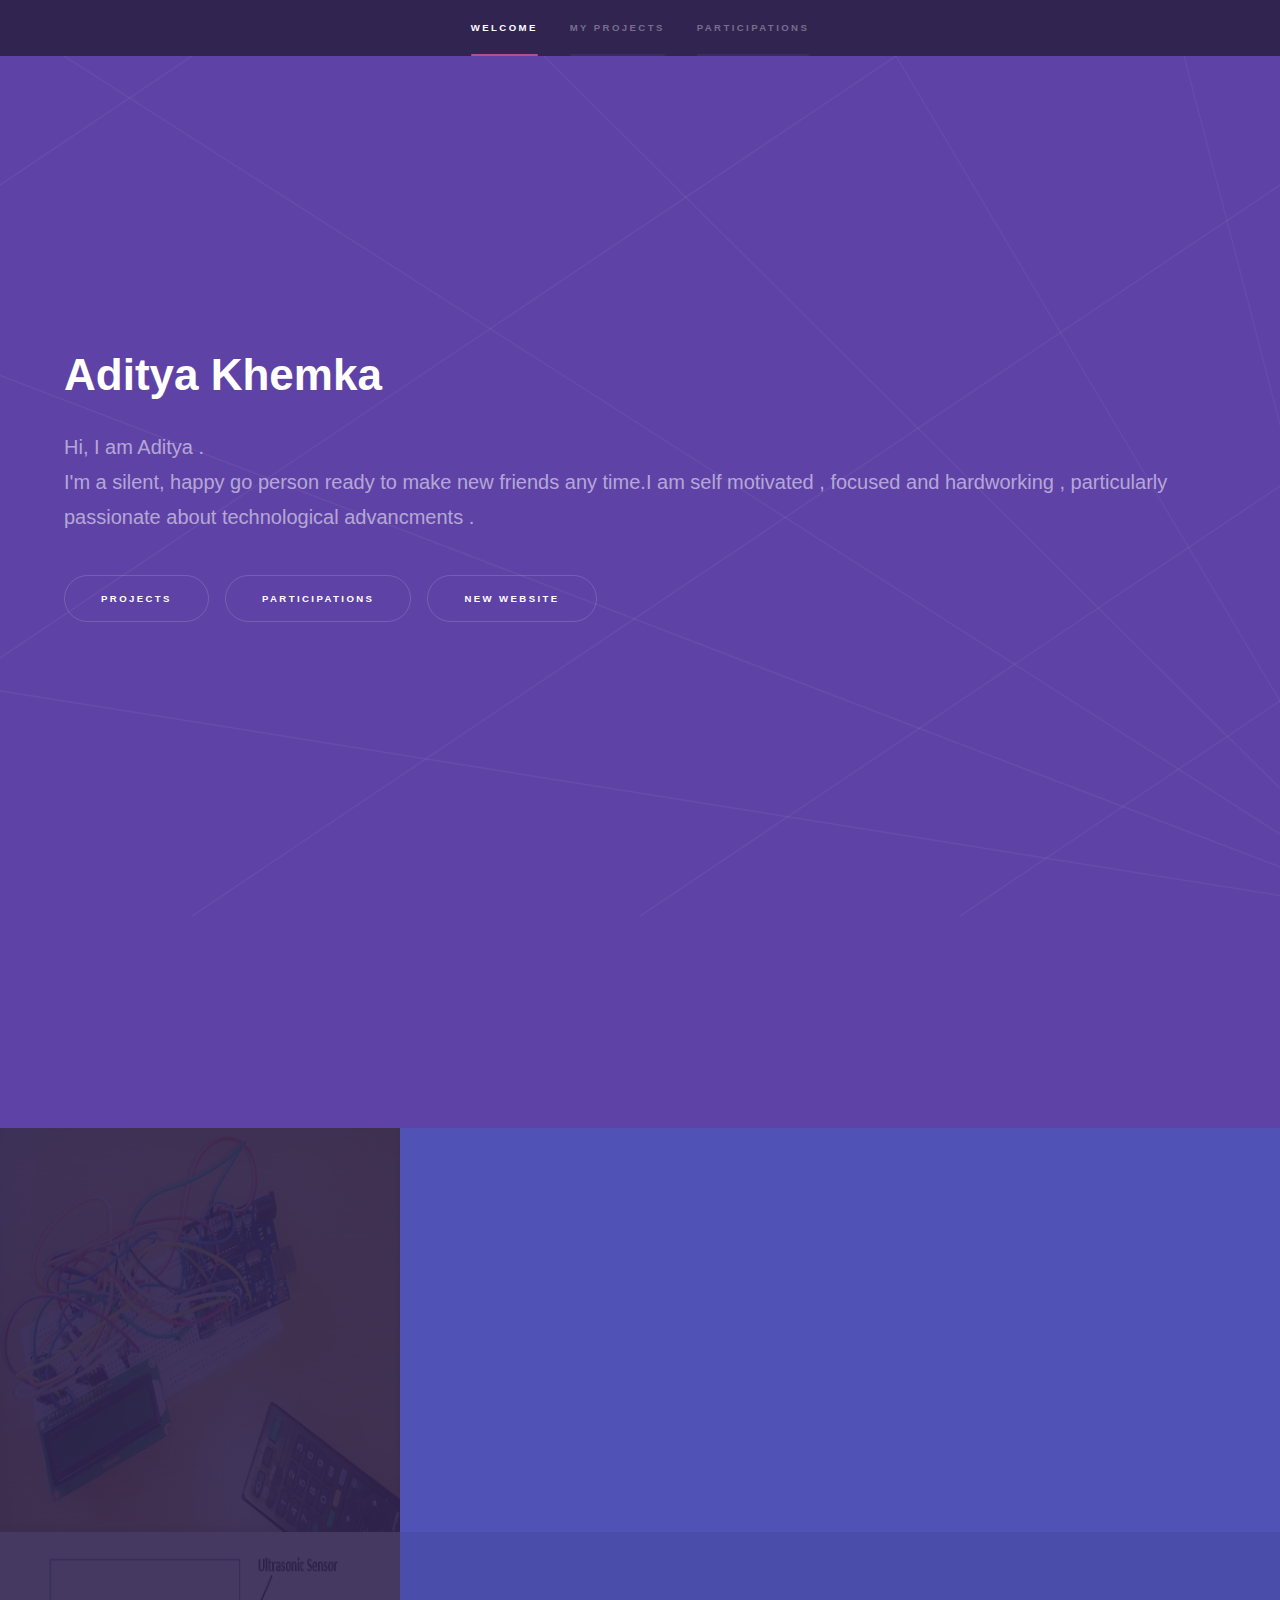
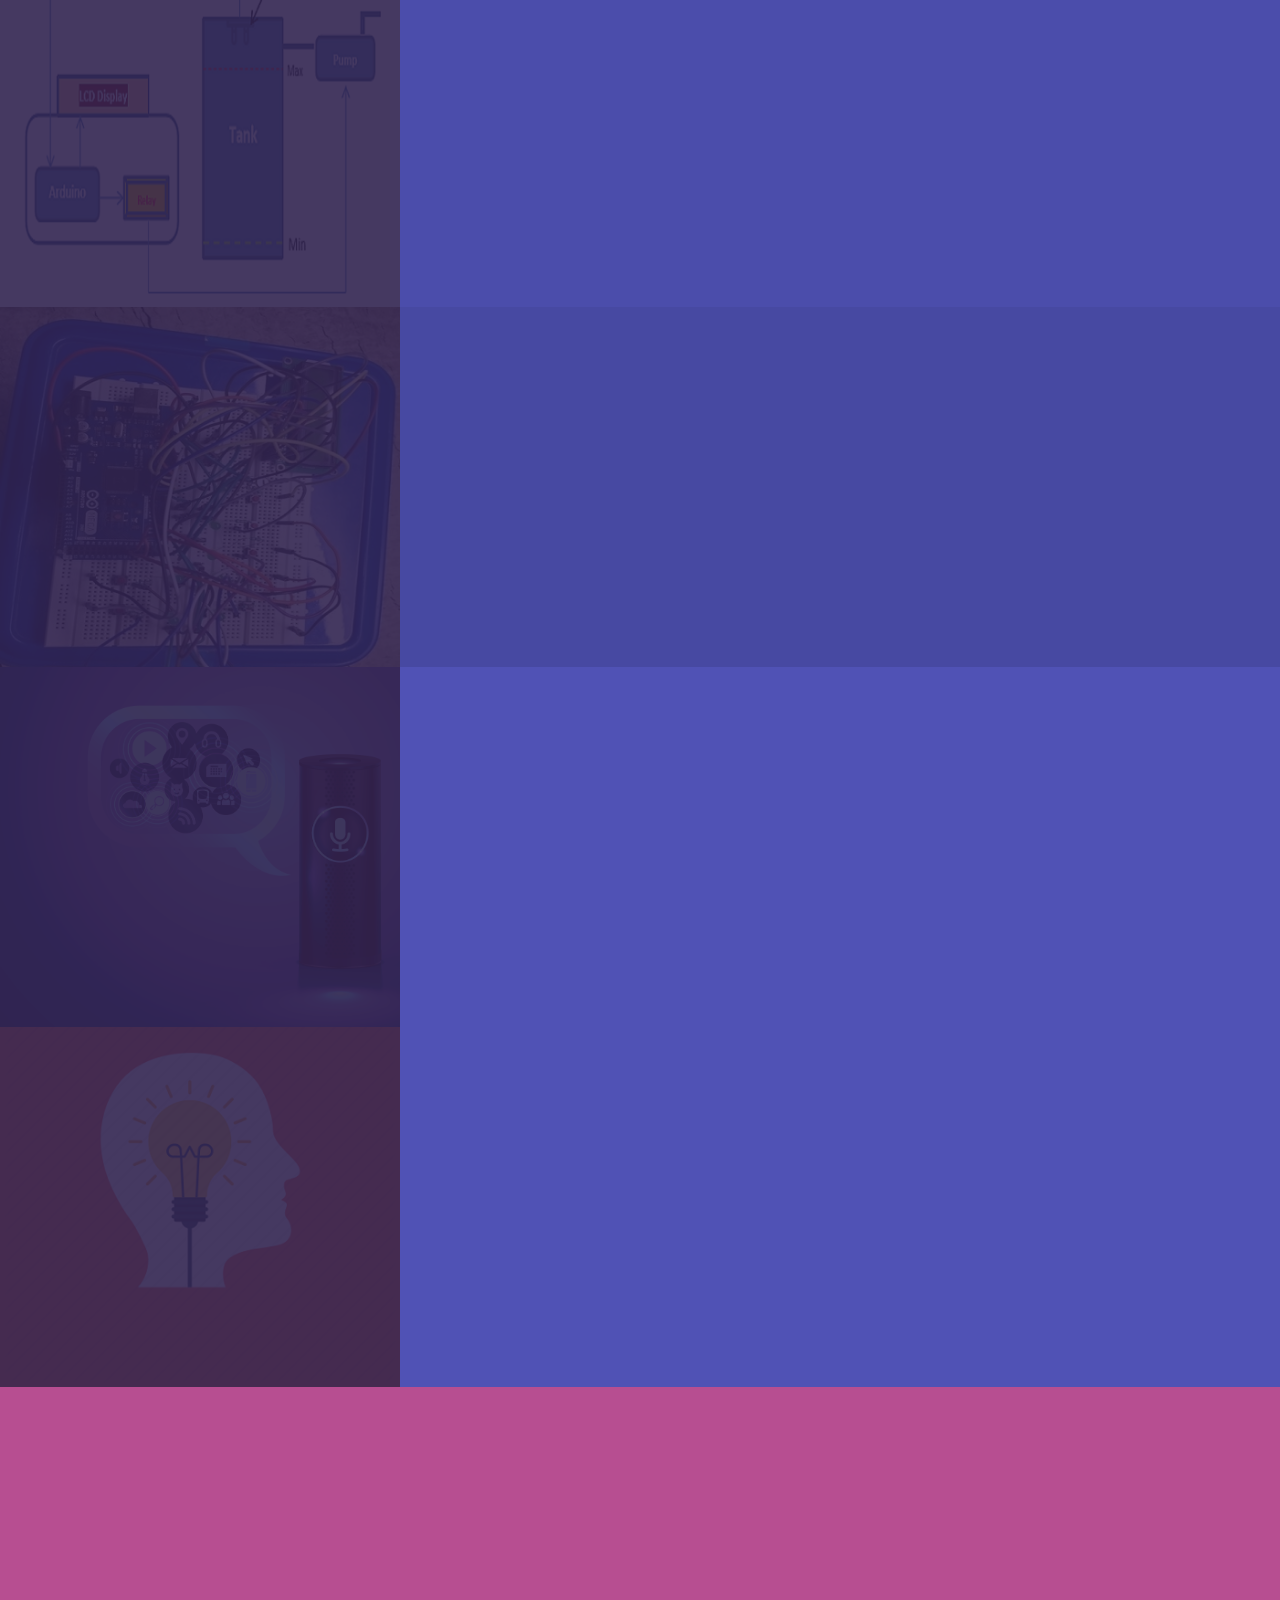
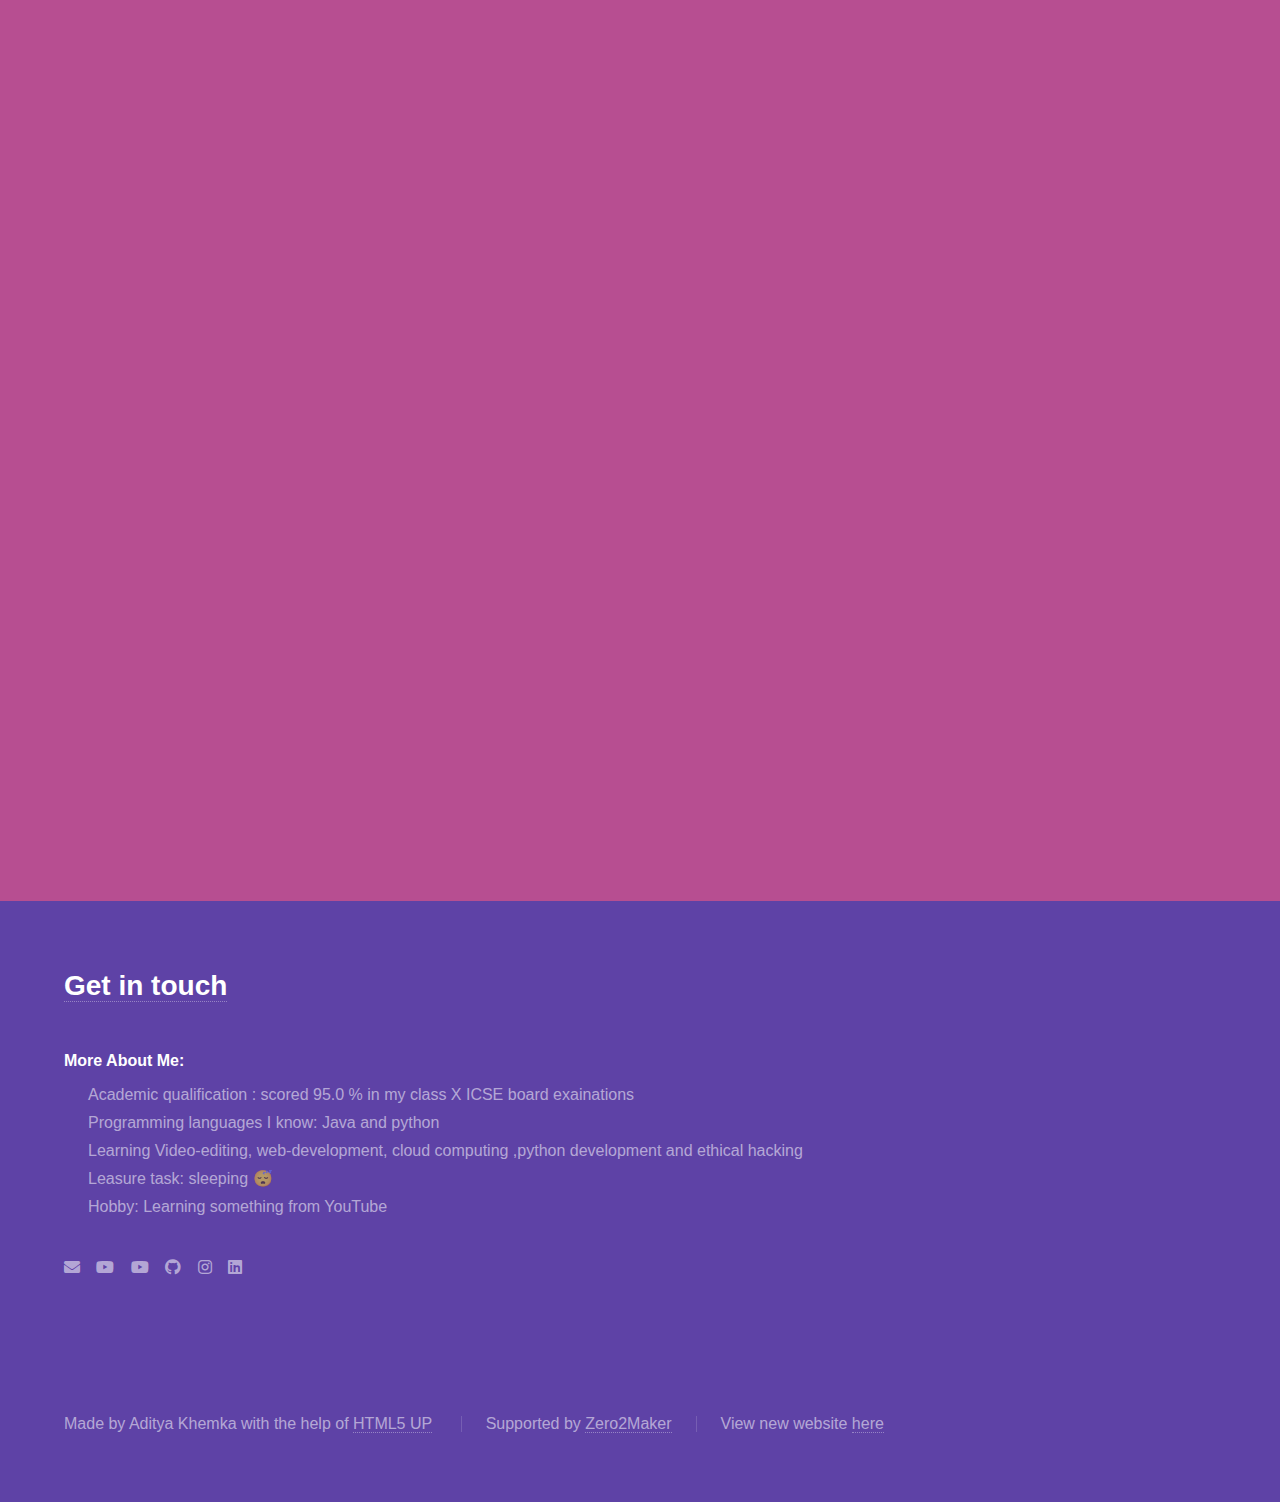
==== commit 970ec56e: "link to newer website added" ====
--- a/index.html
+++ b/index.html
@@ -63,6 +63,7 @@
 								<li><a href="#four" class="button scrolly">Projects</a></li>
 								<br><br><p>  </p>
 								<li><a href="#two" class="button scrolly">Participations</a></li>
+								<li><a href="https://aditya-khemka.github.io/" class="button scrolly">New Website</a><li>
 							</ul>
 						</div>
 					</section>
